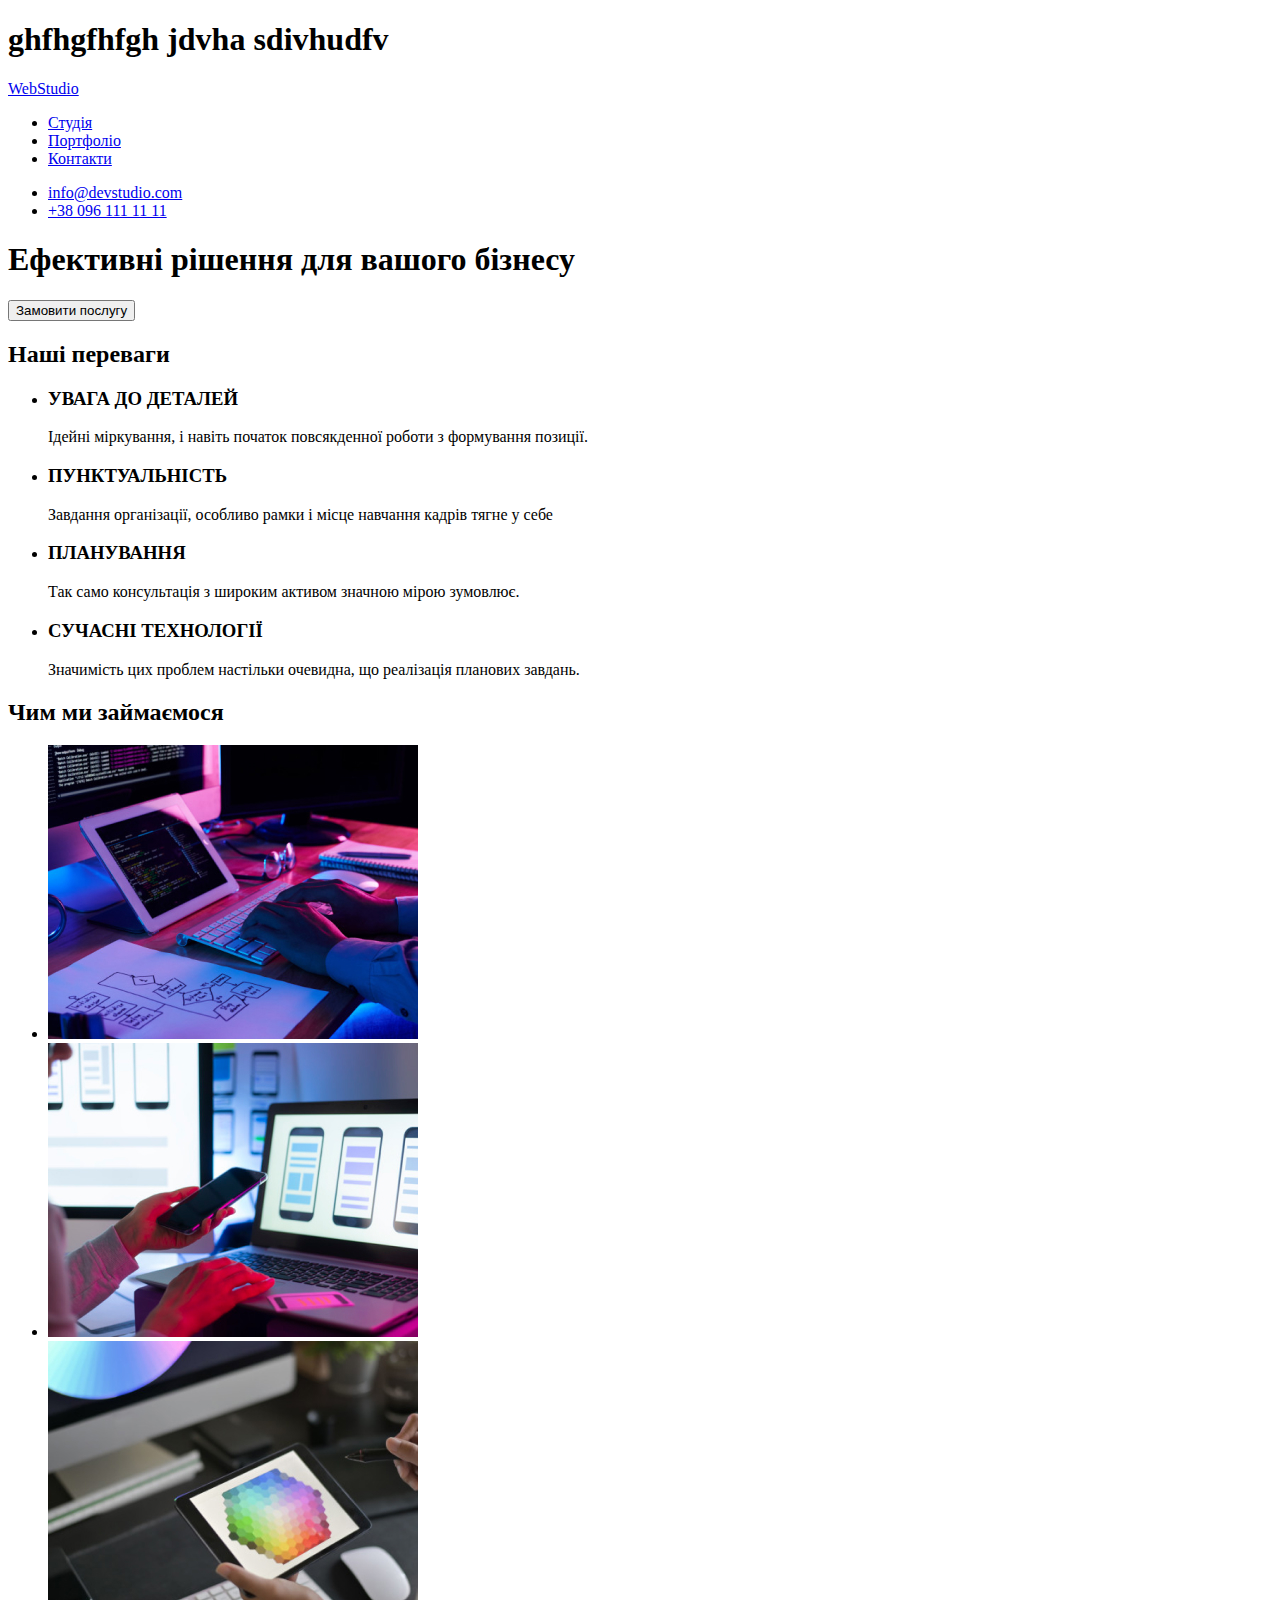
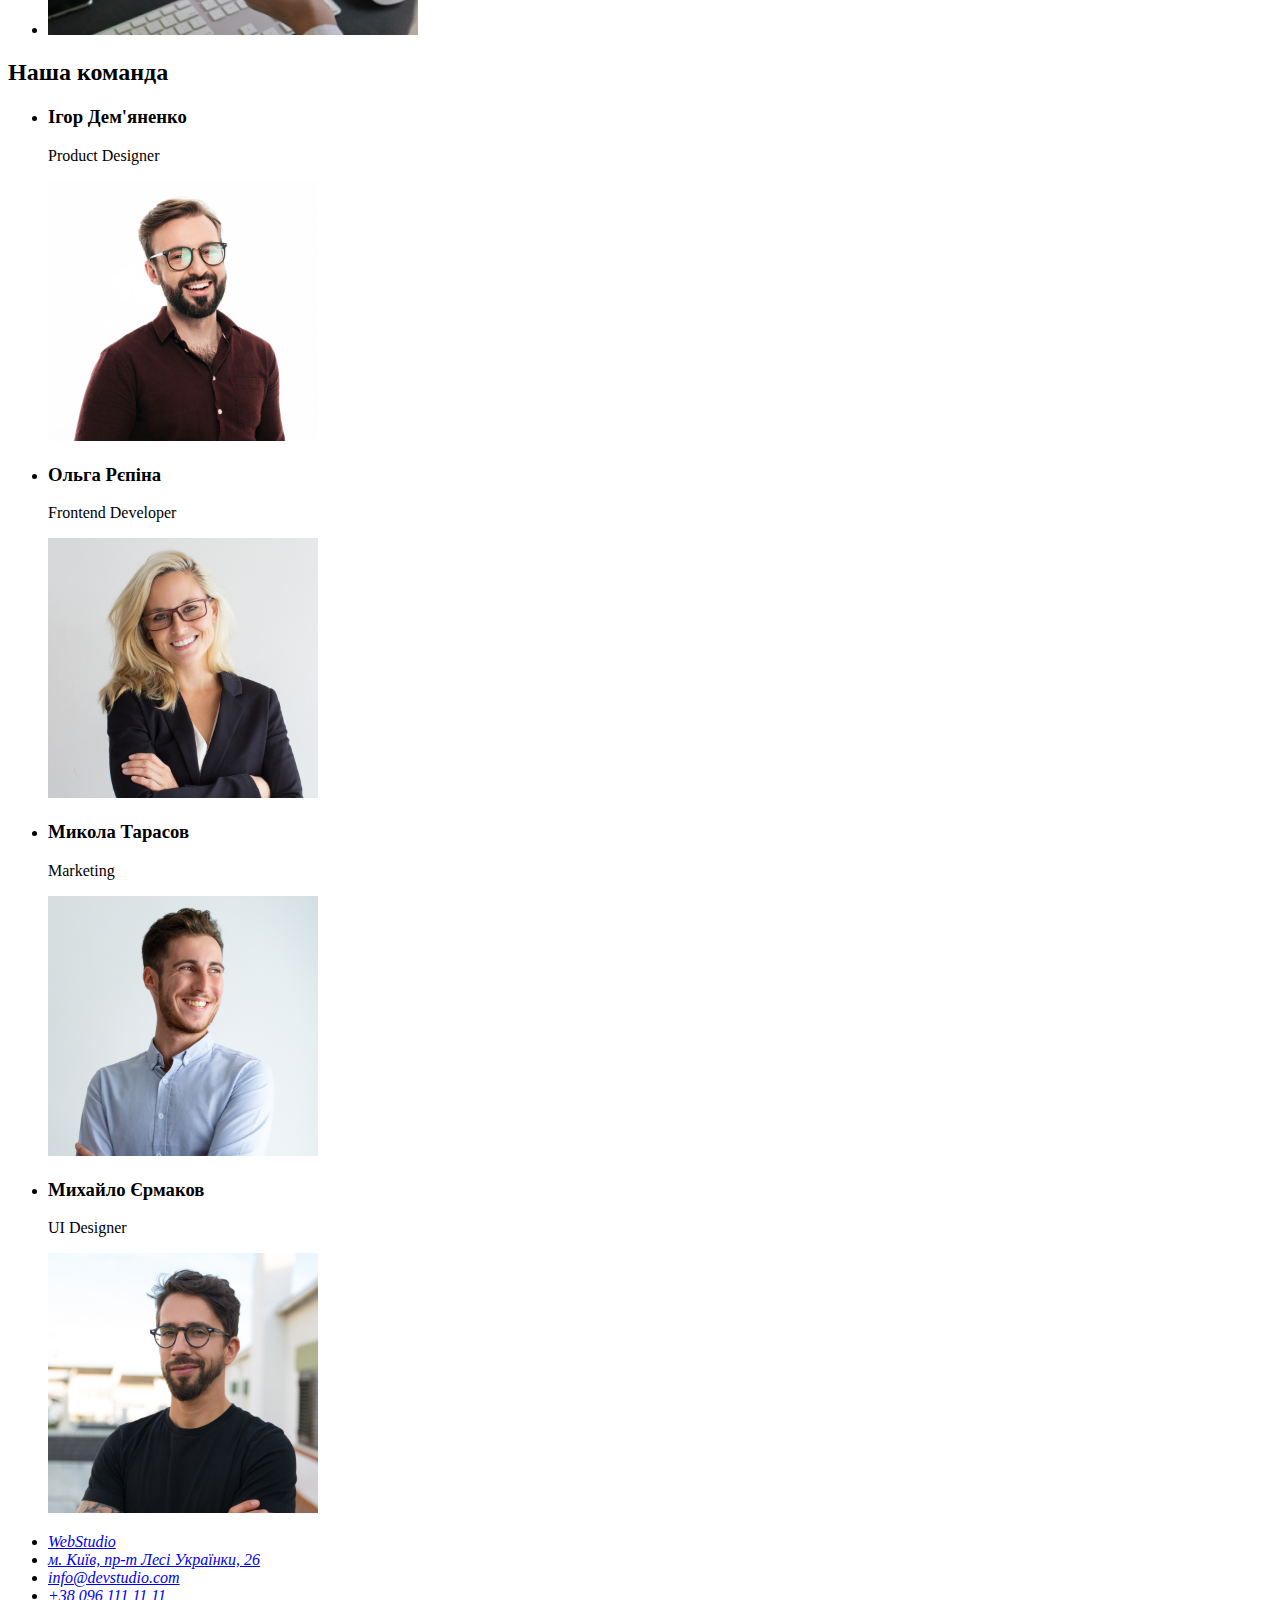
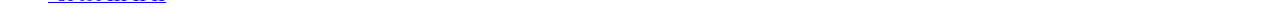
==== index.html @ 238a6dc7 "sdgdfjklbgnsdfgkd" ====
<!DOCTYPE html>
<html lang="ukr">
  <head>
    <meta charset="UTF-8" />
    <meta http-equiv="X-UA-Compatible" content="IE=edge" />
    <meta name="viewport" content="width=device-width, initial-scale=1.0" />
    <title>goit-markup-hw-01</title>
    <link rel="stylesheet" href="./css/styles.css">
  </head>
  <body>
    <!--Шапка-->
    <header>
      <h1>ghfhgfhfgh jdvha sdivhudfv </h1>
      <a href="./index.html">WebStudio</a>
      <nav>
        <ul>
          <li><a href="./index.html">Студія</a></li>
          <li><a href="./index.html">Портфоліо</a></li>
          <li><a href="./index.html">Контакти</a></li>
        </ul>
      </nav>
      <ul>
        <li><a href="mailto:info@devstudio.com">info@devstudio.com</a></li>
        <li><a href="tell:+38 096 111 11 11">+38 096 111 11 11</a></li>
      </ul>
    </header>
    <main>
      <section>
        <h1>Ефективні рішення для вашого бізнесу</h1>
        <button type="button">Замовити послугу</button>
      </section>
      <!-- Наші переваги-->
      <section>
        <h2>Наші переваги</h2>
        <ul>
          <li>
            <h3>УВАГА ДО ДЕТАЛЕЙ</h3>
            <p>
              Ідейні міркування, і навіть початок повсякденної роботи з
              формування позиції.
            </p>
          </li>
          <li>
            <h3>ПУНКТУАЛЬНІСТЬ</h3>
            <p>
              Завдання організації, особливо рамки і місце навчання кадрів тягне
              у себе
            </p>
          </li>
          <li>
            <h3>ПЛАНУВАННЯ</h3>
            <p>
              Так само консультація з широким активом значною мірою зумовлює.
            </p>
          </li>
          <li>
            <h3>СУЧАСНІ ТЕХНОЛОГІЇ</h3>
            <p>
              Значимість цих проблем настільки очевидна, що реалізація планових
              завдань.
            </p>
          </li>
        </ul>
      </section>

      <!-- Чим мі займаемося -->
      <section>
        <h2>Чим ми займаємося</h2>
        <ul>
          <li>
            <img src="./images/img.jpg" alt="робота с планшета" width="370" />
          </li>
          <li>
            <img src="./images/box2.jpg" alt="робота с ноутбука" width="370" />
          </li>
          <li>
            <img src="./images/box3.jpg" alt="графічний дизайн" width="370" />
          </li>
        </ul>
      </section>

      <!-- Колектив-->
      <section>
        <h2>Наша команда</h2>
        <ul>
          <li>
            <h3>Ігор Дем'яненко</h3>
            <p>Product Designer</p>
            <img src="./images/IgorD.jpg" alt="Член команди" width="270" />
          </li>
          <li>
            <h3>Ольга Рєпіна</h3>
            <p>Frontend Developer</p>
            <img src="./images/OlgaR.jpg" alt="Член команди" width="270" />
          </li>
          <li>
            <h3>Микола Тарасов</h3>
            <p>Marketing</p>
            <img src="./images/MikolaT.jpg" alt="Член команди" width="270" />
          </li>
          <li>
            <h3>Михайло Єрмаков</h3>
            <p>UI Designer</p>
            <img src="./images/Mihail.jpg" alt="Член команди" width="270" />
          </li>
        </ul>
      </section>
    </main>
    <footer>
      <address>
        <ul>
          <li><a href="./index.html">WebStudio</a></li>
          <li>
            <a
              href="https://www.google.com.ua/maps/place/%D0%B1%D1%83%D0%BB.+%D0%9B%D0%B5%D1%81%D0%B8+%D0%A3%D0%BA%D1%80%D0%B0%D0%B8%D0%BD%D0%BA%D0%B8,+26,+%D0%9A%D0%B8%D0%B5%D0%B2,+02000/@50.4265841,30.5361971,17z/data=!3m1!4b1!4m5!3m4!1s0x40d4cf0e033ecbe9:0x57a4dffefec77da0!8m2!3d50.4265807!4d30.5383858?hl=ru"
              target="_blank"
              rel="noreferrer noopener nofollow"
              >м. Київ, пр-т Лесі Українки, 26
            </a>
          </li>
          <li><a href="mailto:info@devstudio.com">info@devstudio.com</a></li>
          <li><a href="tell:+38 096 111 11 11">+38 096 111 11 11</a></li>
        </ul>
      </address>
    </footer>
  </body>
</html>
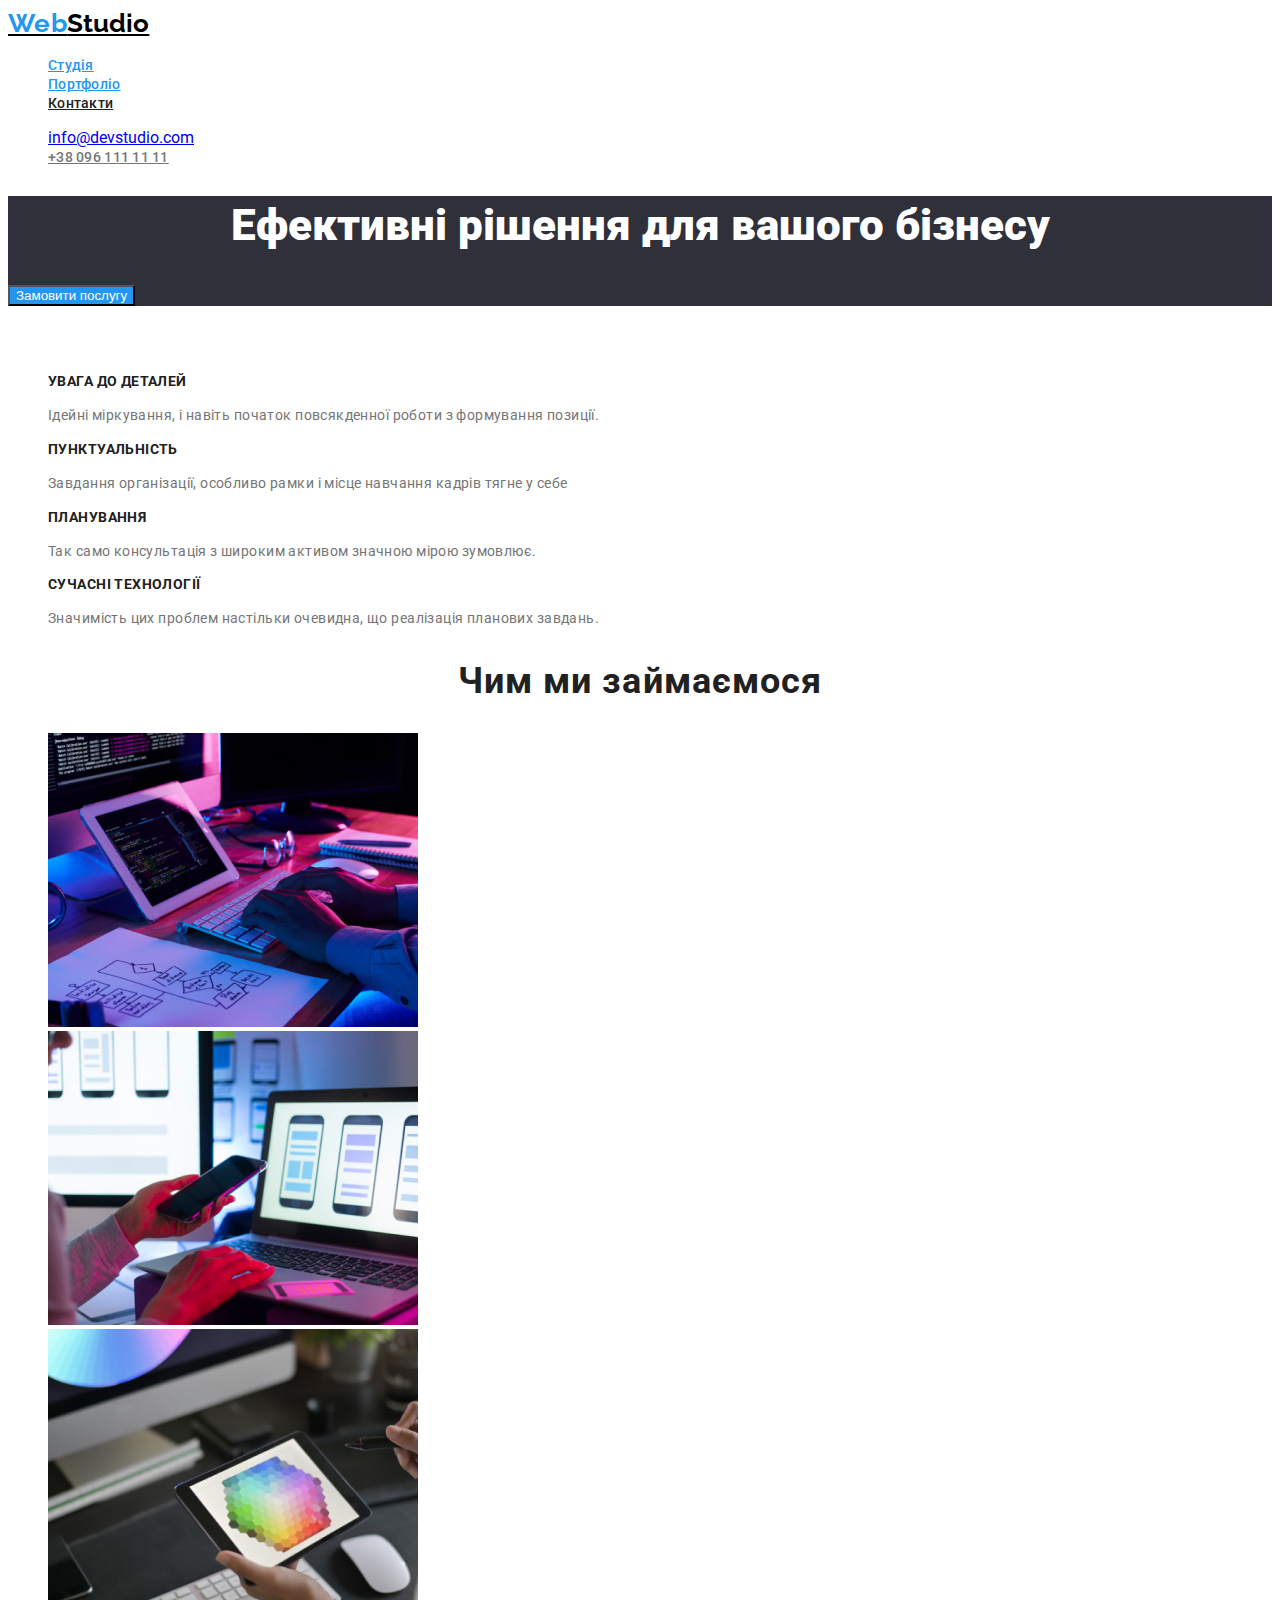
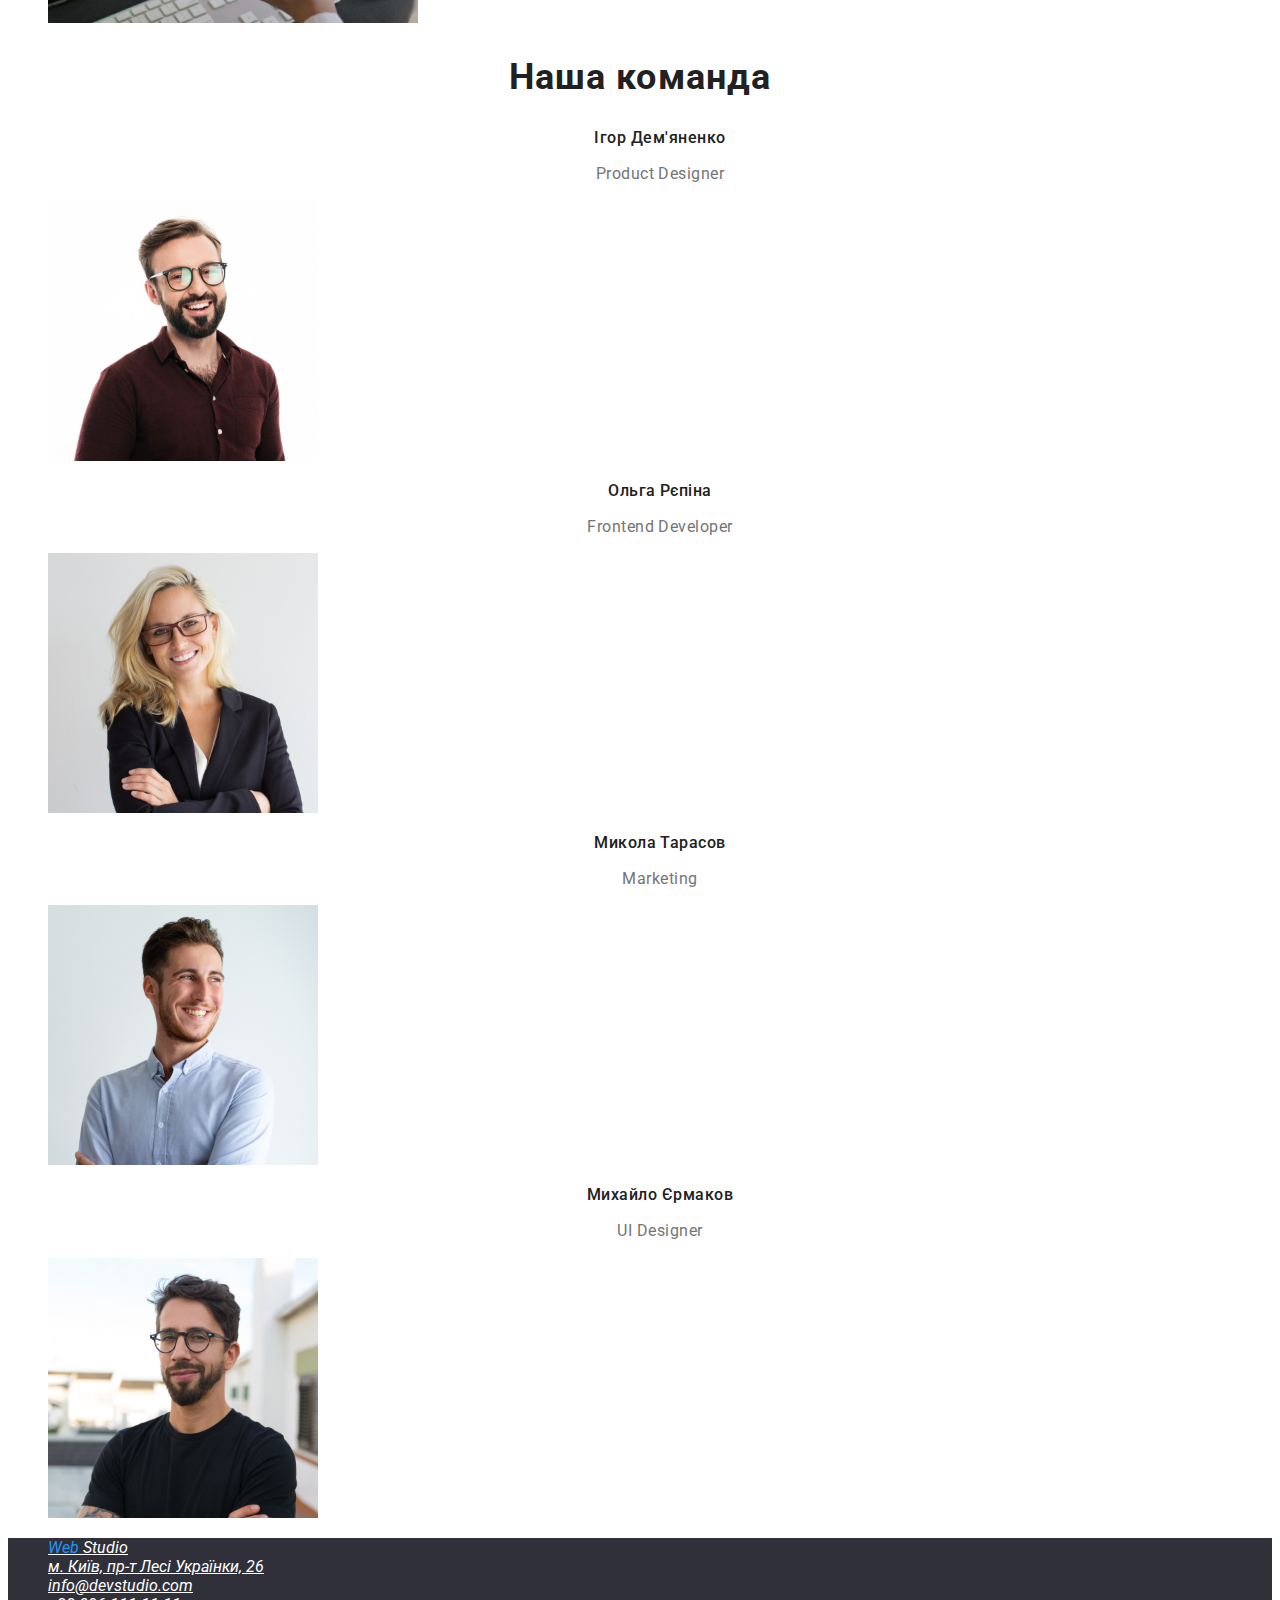
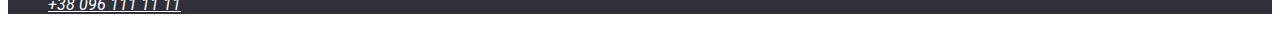
==== commit 29a130ff: "second 2 hw" ====
--- a/index.html
+++ b/index.html
@@ -5,57 +5,58 @@
     <meta http-equiv="X-UA-Compatible" content="IE=edge" />
     <meta name="viewport" content="width=device-width, initial-scale=1.0" />
     <title>goit-markup-hw-01</title>
-    <link rel="stylesheet" href="./css/styles.css">
+    <link rel="preconnect" href="https://fonts.gstatic.com" crossorigin>
+    <link href="https://fonts.googleapis.com/css2?family=Raleway:wght@700&family=Roboto:wght@400;500;700;900&display=swap" rel="stylesheet">
+        <link rel="stylesheet" href="./css/styles.css">
   </head>
-  <body>
+  <body class="body">
     <!--Шапка-->
     <header>
-      <h1>ghfhgfhfgh jdvha sdivhudfv </h1>
-      <a href="./index.html">WebStudio</a>
+      <a href="./index.html" class="logo"><span class="first-logo">Web</span>Studio</a>
       <nav>
         <ul>
-          <li><a href="./index.html">Студія</a></li>
-          <li><a href="./index.html">Портфоліо</a></li>
-          <li><a href="./index.html">Контакти</a></li>
+          <li><a href="./index.html" class="studio">Студія</a></li>
+          <li><a href="./portfolio.html" class="portfolio">Портфоліо</a></li>
+          <li><a href="./index.html" class="contacts">Контакти</a></li>
         </ul>
       </nav>
       <ul>
-        <li><a href="mailto:info@devstudio.com">info@devstudio.com</a></li>
-        <li><a href="tell:+38 096 111 11 11">+38 096 111 11 11</a></li>
+        <li><a href="mailto:info@devstudio.com" class="header-mail.">info@devstudio.com</a></li>
+        <li><a href="tell:+38 096 111 11 11" class="header-tell">+38 096 111 11 11</a></li>
       </ul>
     </header>
     <main>
-      <section>
-        <h1>Ефективні рішення для вашого бізнесу</h1>
-        <button type="button">Замовити послугу</button>
+      <section class="header-title">
+        <h1 class="header-text">Ефективні рішення для вашого бізнесу</h1>
+        <button type="button" class="button">Замовити послугу</button>
       </section>
       <!-- Наші переваги-->
       <section>
-        <h2>Наші переваги</h2>
+        <h2 class="advences">Наші переваги</h2>
         <ul>
           <li>
-            <h3>УВАГА ДО ДЕТАЛЕЙ</h3>
-            <p>
+            <h3 class="advences-title">УВАГА ДО ДЕТАЛЕЙ</h3>
+            <p class="advences-text">
               Ідейні міркування, і навіть початок повсякденної роботи з
               формування позиції.
             </p>
           </li>
           <li>
-            <h3>ПУНКТУАЛЬНІСТЬ</h3>
-            <p>
+            <h3 class="advences-title">ПУНКТУАЛЬНІСТЬ</h3>
+            <p class="advences-text">
               Завдання організації, особливо рамки і місце навчання кадрів тягне
               у себе
             </p>
           </li>
           <li>
-            <h3>ПЛАНУВАННЯ</h3>
-            <p>
+            <h3 class="advences-title">ПЛАНУВАННЯ</h3>
+            <p class="advences-text">
               Так само консультація з широким активом значною мірою зумовлює.
             </p>
           </li>
           <li>
-            <h3>СУЧАСНІ ТЕХНОЛОГІЇ</h3>
-            <p>
+            <h3 class="advences-title">СУЧАСНІ ТЕХНОЛОГІЇ</h3>
+            <p class="advences-text">
               Значимість цих проблем настільки очевидна, що реалізація планових
               завдань.
             </p>
@@ -65,7 +66,7 @@
 
       <!-- Чим мі займаемося -->
       <section>
-        <h2>Чим ми займаємося</h2>
+        <h2 class="work">Чим ми займаємося</h2>
         <ul>
           <li>
             <img src="./images/img.jpg" alt="робота с планшета" width="370" />
@@ -81,45 +82,45 @@
 
       <!-- Колектив-->
       <section>
-        <h2>Наша команда</h2>
+        <h2 class="workers">Наша команда</h2>
         <ul>
           <li>
-            <h3>Ігор Дем'яненко</h3>
-            <p>Product Designer</p>
+            <h3 class="workers-squad">Ігор Дем'яненко</h3>
+            <p class="profession">Product Designer</p>
             <img src="./images/IgorD.jpg" alt="Член команди" width="270" />
           </li>
           <li>
-            <h3>Ольга Рєпіна</h3>
-            <p>Frontend Developer</p>
+            <h3 class="workers-squad">Ольга Рєпіна</h3>
+            <p class="profession">Frontend Developer</p>
             <img src="./images/OlgaR.jpg" alt="Член команди" width="270" />
           </li>
           <li>
-            <h3>Микола Тарасов</h3>
-            <p>Marketing</p>
+            <h3 class="workers-squad">Микола Тарасов</h3>
+            <p class="profession">Marketing</p>
             <img src="./images/MikolaT.jpg" alt="Член команди" width="270" />
           </li>
           <li>
-            <h3>Михайло Єрмаков</h3>
-            <p>UI Designer</p>
+            <h3 class="workers-squad">Михайло Єрмаков</h3>
+            <p class="profession">UI Designer</p>
             <img src="./images/Mihail.jpg" alt="Член команди" width="270" />
           </li>
         </ul>
       </section>
     </main>
-    <footer>
+    <footer class="footer">
       <address>
         <ul>
-          <li><a href="./index.html">WebStudio</a></li>
+          <li><a href="./index.html" class="footer-logo"><span class="first-footer-logo">Web</span> Studio</a></li>
           <li>
             <a
               href="https://www.google.com.ua/maps/place/%D0%B1%D1%83%D0%BB.+%D0%9B%D0%B5%D1%81%D0%B8+%D0%A3%D0%BA%D1%80%D0%B0%D0%B8%D0%BD%D0%BA%D0%B8,+26,+%D0%9A%D0%B8%D0%B5%D0%B2,+02000/@50.4265841,30.5361971,17z/data=!3m1!4b1!4m5!3m4!1s0x40d4cf0e033ecbe9:0x57a4dffefec77da0!8m2!3d50.4265807!4d30.5383858?hl=ru"
               target="_blank"
-              rel="noreferrer noopener nofollow"
+              rel="noreferrer noopener nofollow" class="addres-office"
               >м. Київ, пр-т Лесі Українки, 26
             </a>
           </li>
-          <li><a href="mailto:info@devstudio.com">info@devstudio.com</a></li>
-          <li><a href="tell:+38 096 111 11 11">+38 096 111 11 11</a></li>
+          <li><a href="mailto:info@devstudio.com" class="mail">info@devstudio.com</a></li>
+          <li><a href="tell:+38 096 111 11 11" class="tell">+38 096 111 11 11</a></li>
         </ul>
       </address>
     </footer>
--- a/css/styles.css
+++ b/css/styles.css
@@ -0,0 +1,170 @@
+
+.root{
+    --primery-text-color: #757575;
+    --title-text-color: #212121;
+}
+.body{color: #ffffff;
+font-family:Roboto, sans-serif;
+text-decoration: none;
+}
+
+.logo{color: #000000;
+    font-family: Raleway;
+    font-weight: 700;
+    font-size: 26px;
+    line-height: 1.2;
+    letter-spacing: 0.03em 
+    text-decoration: none;
+}
+.first-logo{color: #2196F3;
+font-family: Raleway;
+font-weight: 700;
+font-size: 26px;
+line-height: 1.2;
+letter-spacing: 0.03em
+}
+
+
+
+.contacts{
+    font-family: 'Roboto';
+    font-weight: 500;
+    font-size: 14px;
+    line-height: 1.14;
+    letter-spacing: 0.02em;
+    color: #212121;
+}
+.header-mail{
+    font-family: 'Roboto';
+    font-weight: 500;
+    font-size: 14px;
+    line-height: 1.14;
+    letter-spacing: 0.02em;
+    color: #2196F3;}
+.header-tell{
+    font-family: 'Roboto';
+    font-weight: 500;
+    font-size: 14px;
+    line-height: 1.14;
+    letter-spacing: 0.02em;
+    color: #757575;
+    }
+
+
+
+
+
+.header-title{background-color: #2F303A;}
+.header-text{
+    font-family: 'Roboto';
+    font-weight: 900;
+    font-size: 44px;
+    line-height: 1.36;
+    text-align: center;
+    color: #FFFFFF;}
+
+.button{color: #ffffff;}
+.button{background-color: #2196F3;}
+
+ul{ list-style: none;}
+
+.advences-title{
+    font-family: 'Roboto';
+    font-weight: 700;
+    font-size: 14px;
+    line-height:1.14;
+    letter-spacing: 0.03em;
+    text-transform: uppercase;
+    color: #212121;}
+
+.advences-text{
+    font-family: 'Roboto';
+    font-size: 14px;
+    line-height: 1.71;
+    letter-spacing: 0.03em;
+    color: #757575;
+    }
+
+.work{
+    font-family: 'Roboto';
+    font-weight: 700;
+    font-size: 36px;
+    line-height:1.16;
+    text-align: center;
+    letter-spacing: 0.03em;
+    color: #212121;}
+
+.workers{
+    font-family: 'Roboto';
+    font-weight: 700;
+    font-size: 36px;
+    line-height: 1.16;
+    text-align: center;
+    letter-spacing: 0.03em;
+    
+    color: #212121;}
+
+.workers-squad{
+    font-family: 'Roboto';
+    font-weight: 500;
+    font-size: 16px;
+    line-height: 1.26;
+    text-align: center;
+    letter-spacing: 0.03em;
+    color: #212121;}
+
+.profession{
+    font-family: 'Roboto';
+    font-size: 16px;
+    line-height: 1.26;
+    text-align: center;
+    letter-spacing: 0.03em;
+    color: #757575;}
+
+.footer{
+    background-color: #2F303A;
+}
+
+.footer-logo{color: #ffffff;}
+.first-footer-logo{color: #2196F3;}
+
+.addres-office{color: #ffffff;}
+.mail, .tell{color:#FFFFFF;}
+
+  
+
+
+
+
+.studio{font-family: Roboto;
+    font-weight: 500;
+    font-size: 14px;
+    line-height: 1.2;
+    letter-spacing: 0.02em;
+    color: #2196F3;}
+.studio:hover,.studio:focus{color: orange;}
+
+.portfolio{
+font-family: 'Roboto';
+font-weight: 500;
+font-size: 14px;
+line-height: 1.2;
+letter-spacing: 0.02em;
+color: #2196F3;}
+.portfolio:hover, .portfolio:focus
+{color: orange;}
+
+.button-all{background-color: #2196F3;color: #FFFFFF;}
+
+.title{
+    font-family: 'Roboto';
+    font-weight: 700;
+    font-size: 18px;
+    line-height:2 ;
+    color:#212121;
+}
+.title-text{
+    font-family: 'Roboto';
+    font-size: 16px;
+    line-height: 1.8;
+    color: #757575;}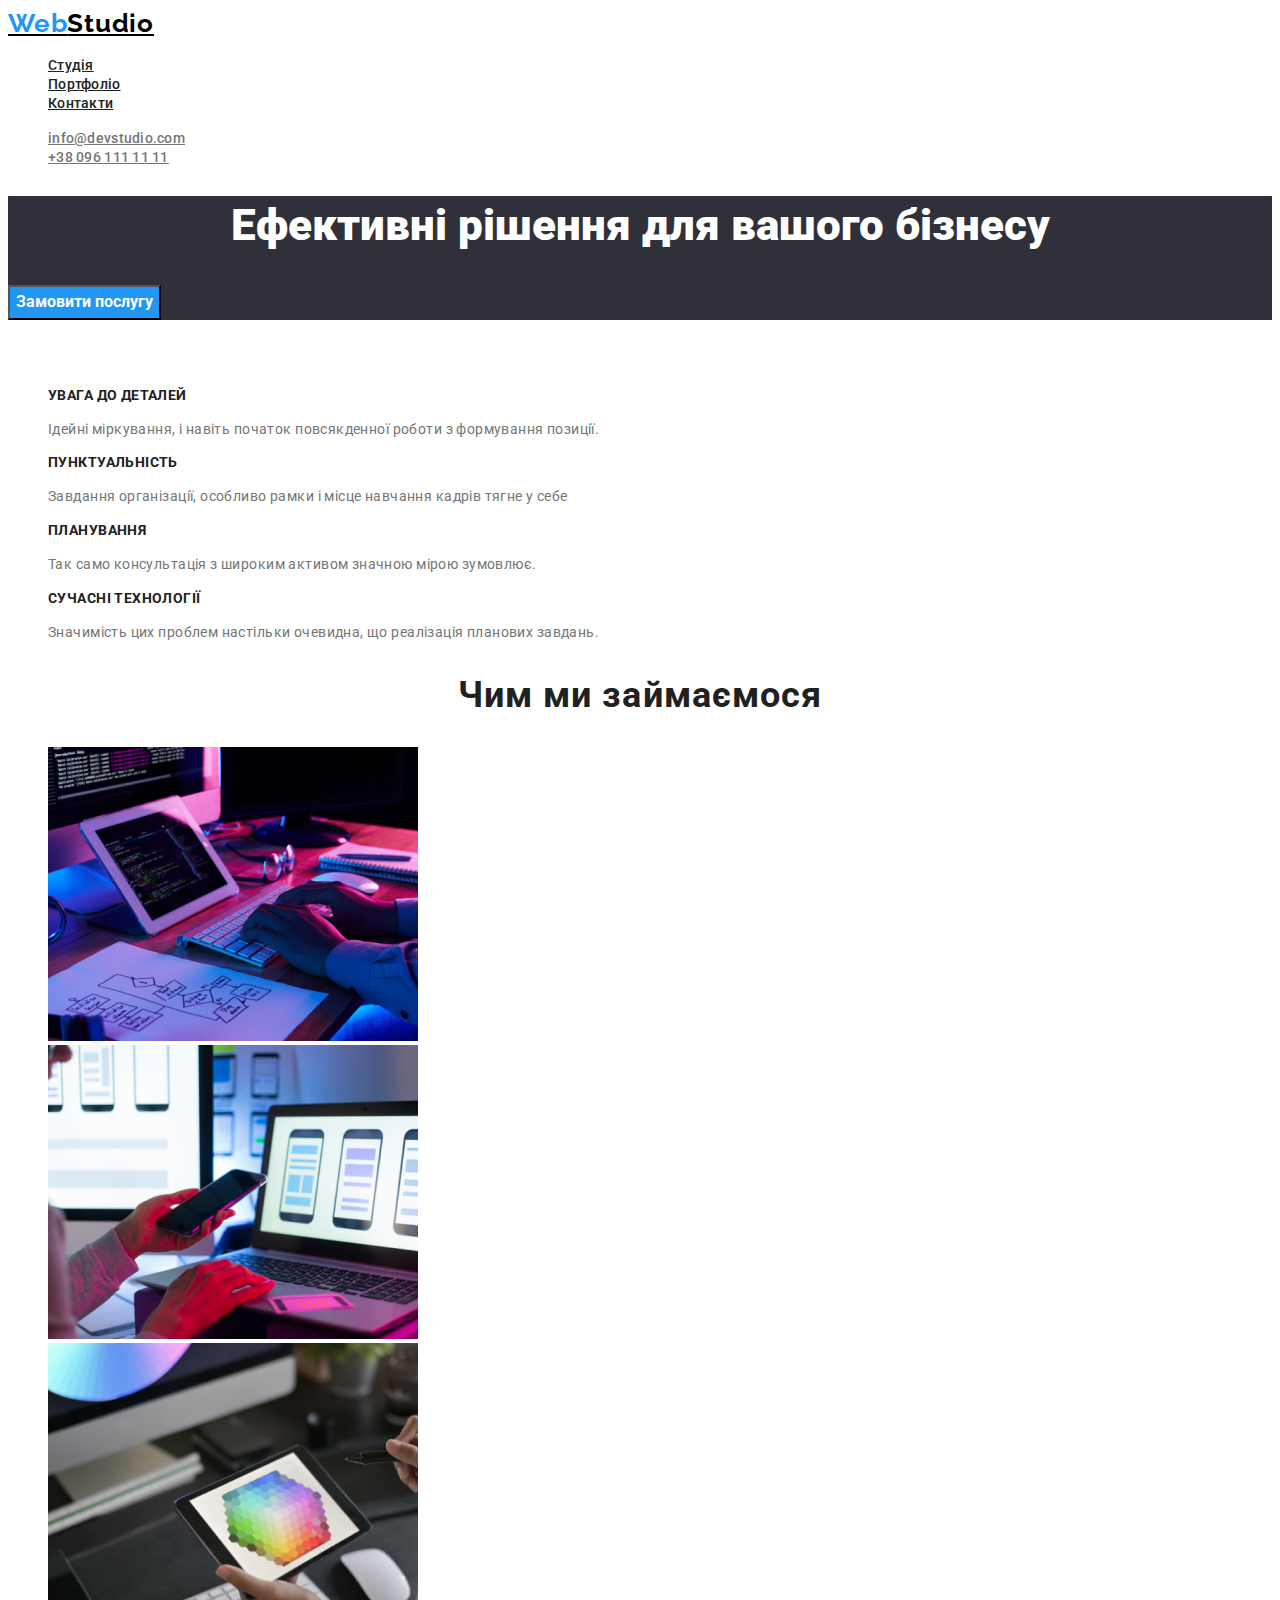
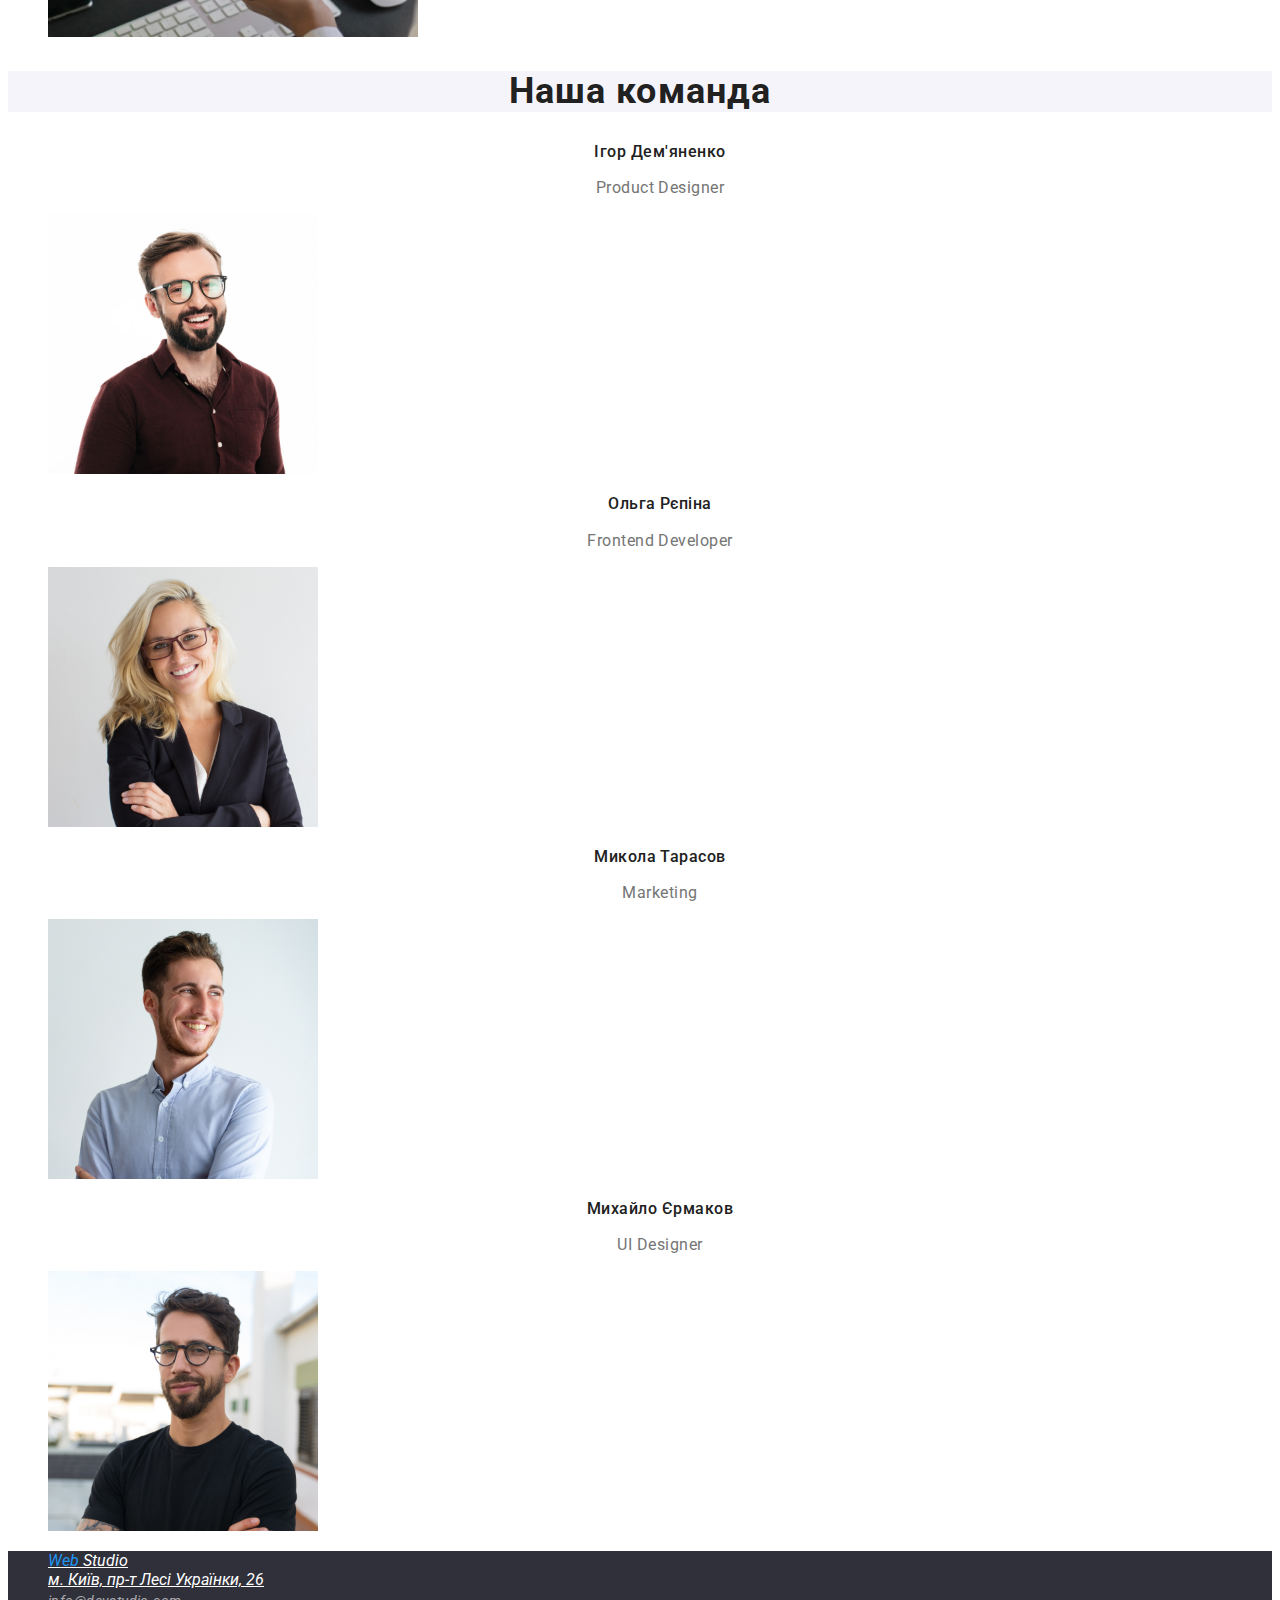
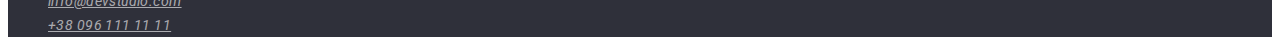
==== commit 0a937dfe: "add hw2" ====
--- a/index.html
+++ b/index.html
@@ -15,14 +15,14 @@
       <a href="./index.html" class="logo"><span class="first-logo">Web</span>Studio</a>
       <nav>
         <ul>
-          <li><a href="./index.html" class="studio">Студія</a></li>
-          <li><a href="./portfolio.html" class="portfolio">Портфоліо</a></li>
-          <li><a href="./index.html" class="contacts">Контакти</a></li>
+          <li><a href="./index.html" class="nav-link activ">Студія</a></li>
+          <li><a href="./portfolio.html" class="nav-link">Портфоліо</a></li>
+          <li><a href="./index.html" class="nav-link">Контакти</a></li>
         </ul>
       </nav>
       <ul>
-        <li><a href="mailto:info@devstudio.com" class="header-mail.">info@devstudio.com</a></li>
-        <li><a href="tell:+38 096 111 11 11" class="header-tell">+38 096 111 11 11</a></li>
+        <li><a href="mailto:info@devstudio.com" class="header-contacts-link">info@devstudio.com</a></li>
+        <li><a href="tell:+38 096 111 11 11" class="header-contacts-link">+38 096 111 11 11</a></li>
       </ul>
     </header>
     <main>
@@ -119,8 +119,8 @@
               >м. Київ, пр-т Лесі Українки, 26
             </a>
           </li>
-          <li><a href="mailto:info@devstudio.com" class="mail">info@devstudio.com</a></li>
-          <li><a href="tell:+38 096 111 11 11" class="tell">+38 096 111 11 11</a></li>
+          <li><a href="mailto:info@devstudio.com" class="contacts-link">info@devstudio.com</a></li>
+          <li><a href="tell:+38 096 111 11 11" class="contacts-link">+38 096 111 11 11</a></li>
         </ul>
       </address>
     </footer>
--- a/css/styles.css
+++ b/css/styles.css
@@ -14,7 +14,6 @@
     font-size: 26px;
     line-height: 1.2;
     letter-spacing: 0.03em 
-    text-decoration: none;
 }
 .first-logo{color: #2196F3;
 font-family: Raleway;
@@ -25,32 +24,35 @@
 }
 
 
-
-.contacts{
+.nav-link{
     font-family: 'Roboto';
     font-weight: 500;
     font-size: 14px;
-    line-height: 1.14;
+    line-height: 16px;
     letter-spacing: 0.02em;
-    color: #212121;
-}
-.header-mail{
-    font-family: 'Roboto';
-    font-weight: 500;
-    font-size: 14px;
-    line-height: 1.14;
-    letter-spacing: 0.02em;
-    color: #2196F3;}
-.header-tell{
-    font-family: 'Roboto';
-    font-weight: 500;
-    font-size: 14px;
-    line-height: 1.14;
-    letter-spacing: 0.02em;
-    color: #757575;
-    }
+    
+    color: #212121;}
 
 
+.header-contacts-link{
+font-family: 'Roboto';
+font-style: normal;
+font-weight: 500;
+font-size: 14px;
+line-height: 16px;
+letter-spacing: 0.02em;
+
+color: #757575;
+
+}
+
+.contacts-link{
+    font-family: 'Roboto';
+    font-size: 14px;
+    line-height: 24px;
+    letter-spacing: 0.03em;
+    color: rgba(255, 255, 255, 0.6);
+}
 
 
 
@@ -63,7 +65,11 @@
     text-align: center;
     color: #FFFFFF;}
 
-.button{color: #ffffff;}
+.button{color: #ffffff;
+    font-family: 'Roboto';
+    font-weight: 700;
+    font-size: 16px;
+    line-height: 1.8;}
 .button{background-color: #2196F3;}
 
 ul{ list-style: none;}
@@ -101,7 +107,7 @@
     line-height: 1.16;
     text-align: center;
     letter-spacing: 0.03em;
-    
+    background-color: #F5F4FA;;
     color: #212121;}
 
 .workers-squad{
@@ -129,42 +135,38 @@
 .first-footer-logo{color: #2196F3;}
 
 .addres-office{color: #ffffff;}
-.mail, .tell{color:#FFFFFF;}
-
-  
 
 
 
 
-.studio{font-family: Roboto;
-    font-weight: 500;
-    font-size: 14px;
-    line-height: 1.2;
-    letter-spacing: 0.02em;
-    color: #2196F3;}
-.studio:hover,.studio:focus{color: orange;}
 
-.portfolio{
-font-family: 'Roboto';
-font-weight: 500;
-font-size: 14px;
-line-height: 1.2;
-letter-spacing: 0.02em;
-color: #2196F3;}
-.portfolio:hover, .portfolio:focus
-{color: orange;}
 
-.button-all{background-color: #2196F3;color: #FFFFFF;}
+
+.active{color: #2196F3;}
+.activ:hover, :focus {
+    color: #2196F3;
+
+}
 
 .title{
     font-family: 'Roboto';
     font-weight: 700;
     font-size: 18px;
-    line-height:2 ;
-    color:#212121;
-}
+    line-height: 36px;
+    letter-spacing: 0.06em;
+    color: #212121;}
+
 .title-text{
     font-family: 'Roboto';
     font-size: 16px;
     line-height: 1.8;
-    color: #757575;}+    color: #757575;}
+
+
+    .button-menu{
+    font-family: 'Roboto';
+    font-weight: 500;
+    font-size: 16px;
+    line-height: 1.6;
+    letter-spacing: 0.03em;
+    color: #212121;}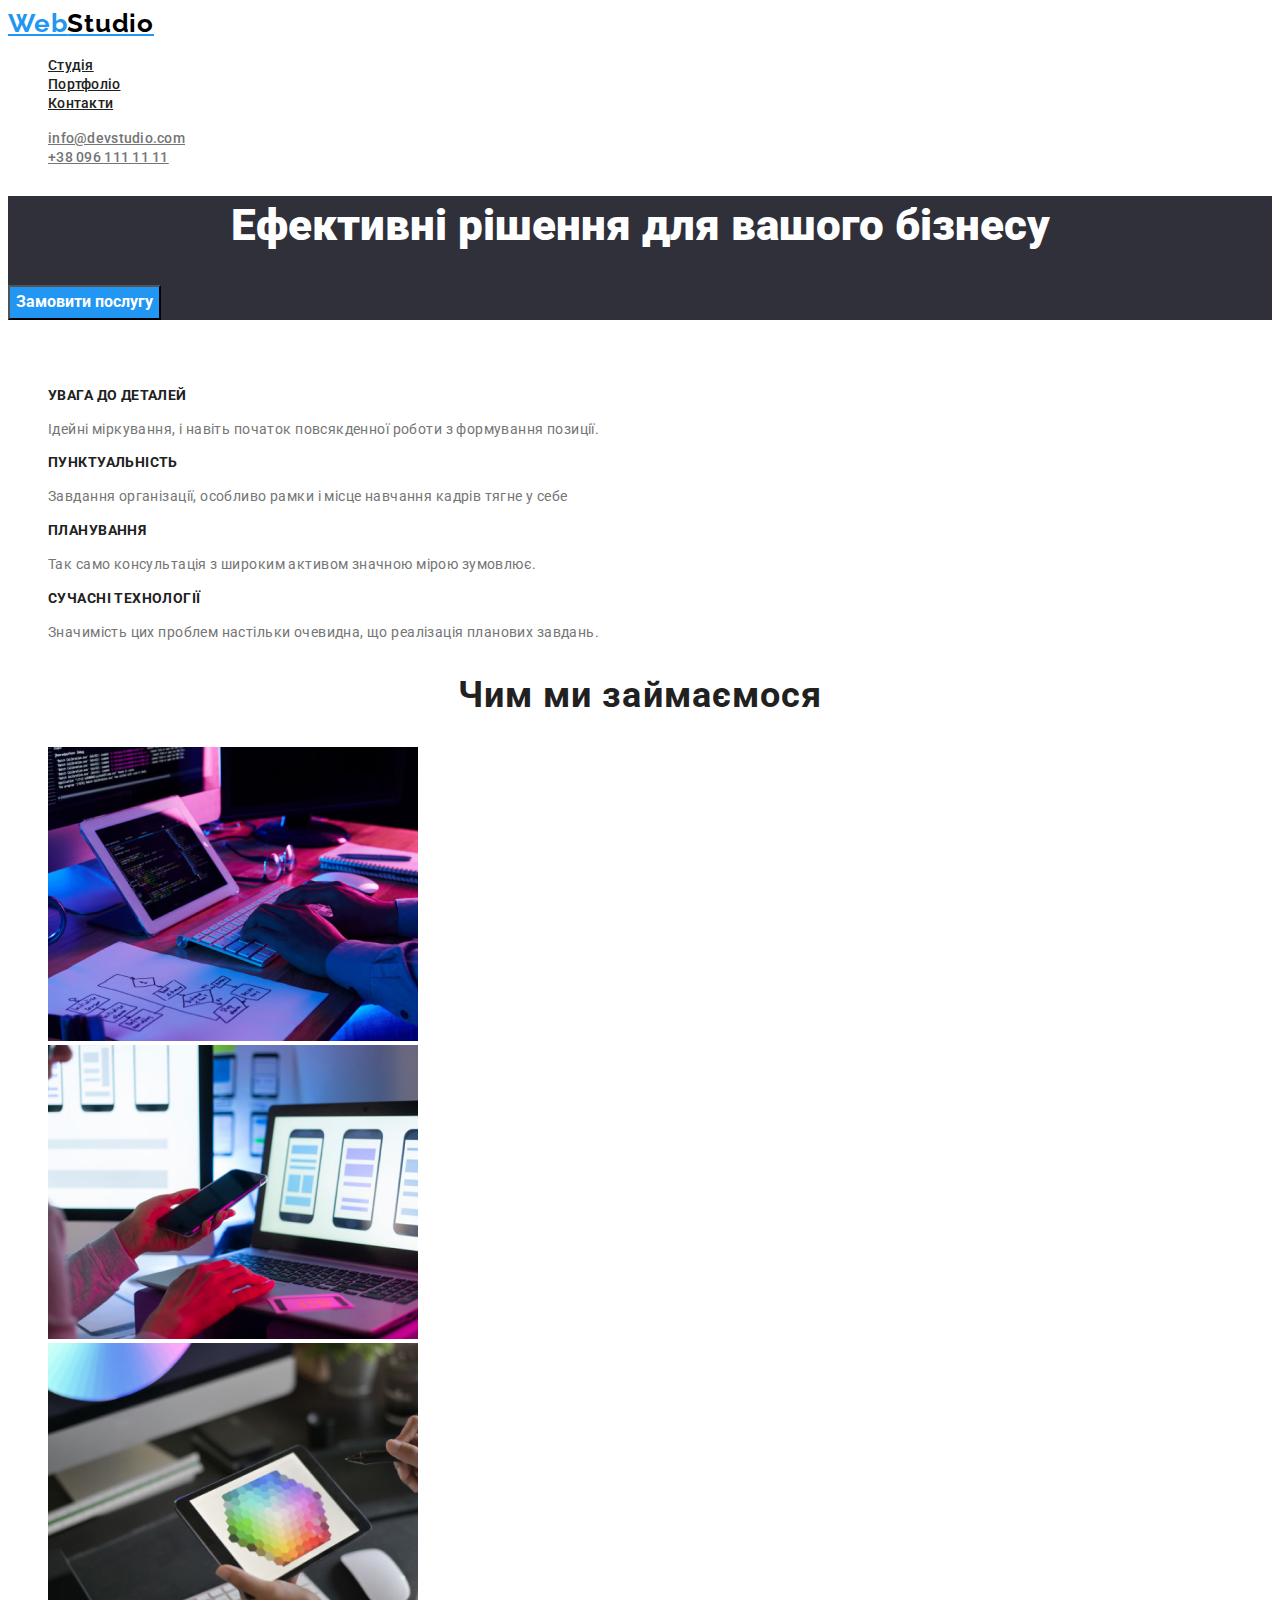
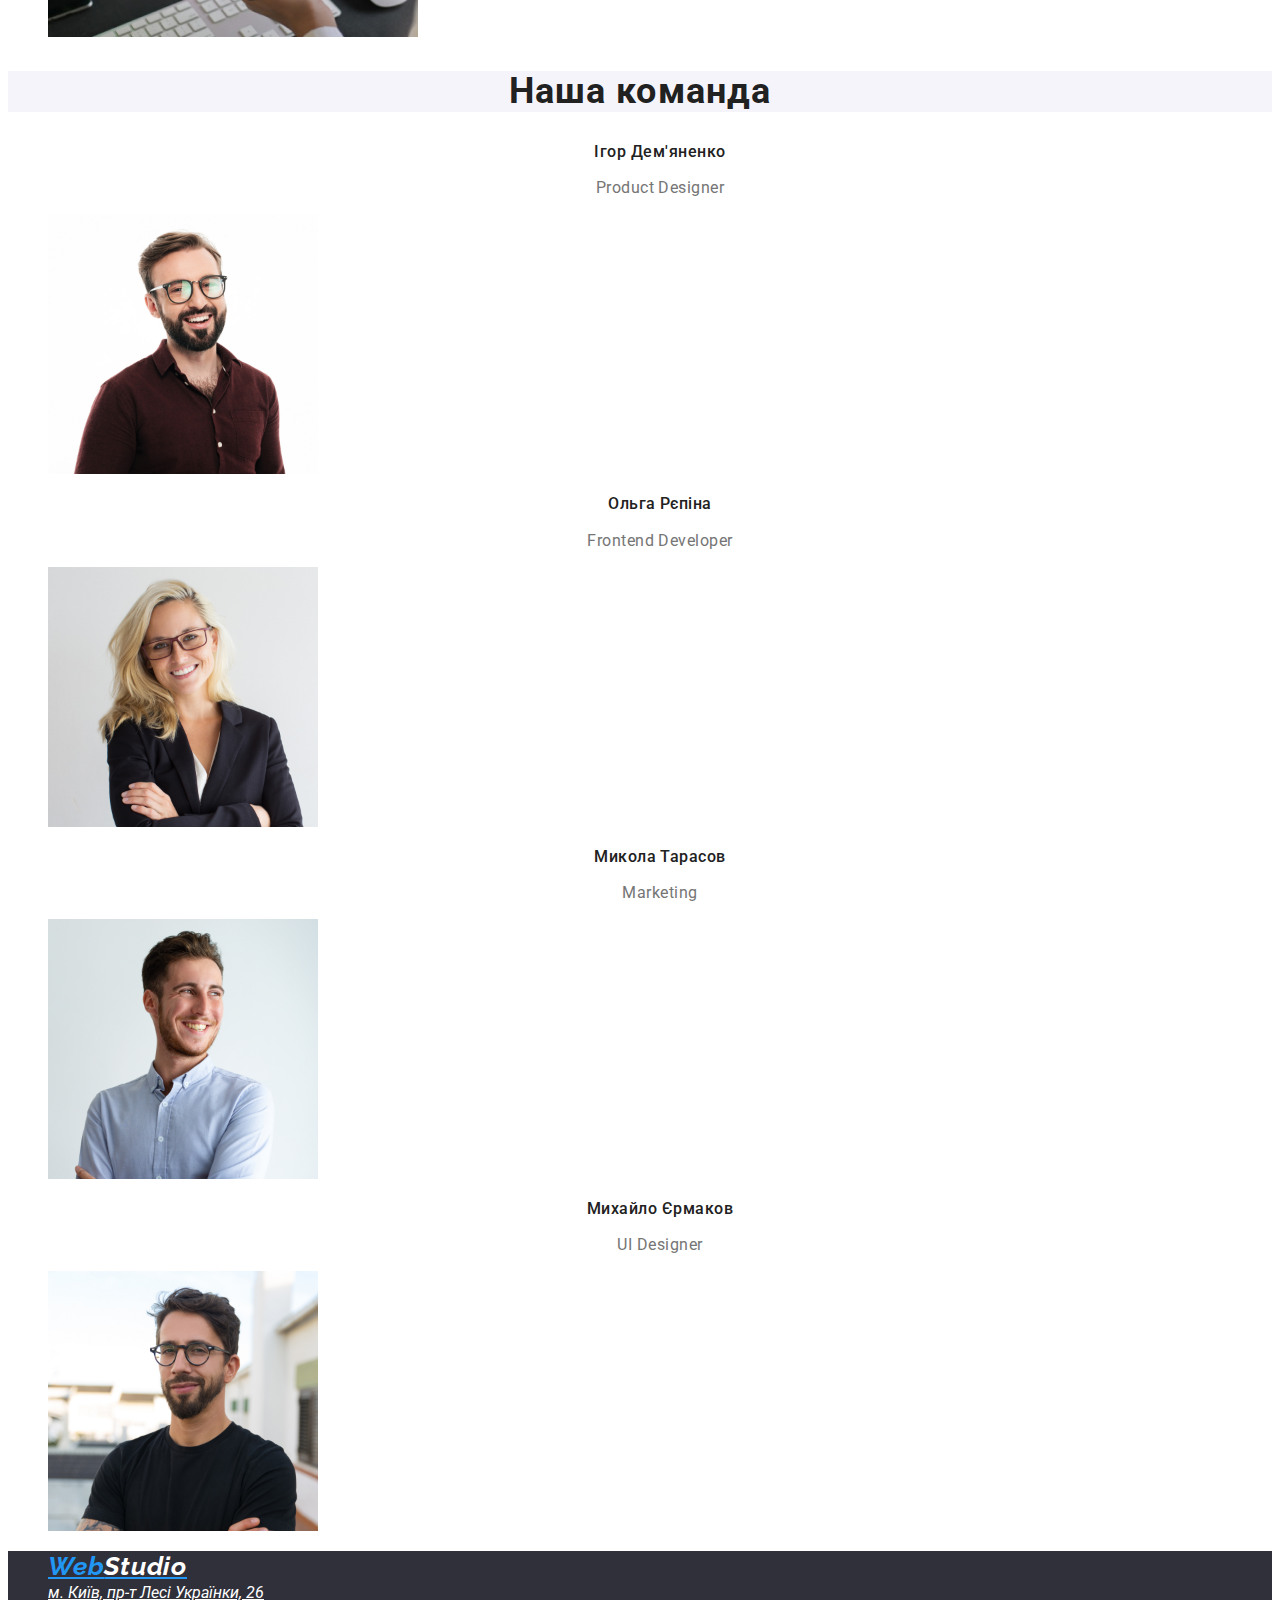
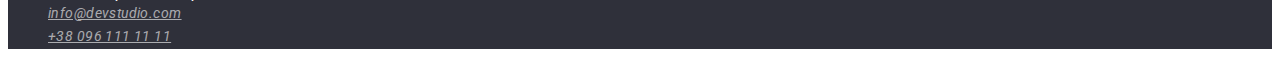
==== commit 1a67e03a: "add hw2" ====
--- a/index.html
+++ b/index.html
@@ -12,7 +12,7 @@
   <body class="body">
     <!--Шапка-->
     <header>
-      <a href="./index.html" class="logo"><span class="first-logo">Web</span>Studio</a>
+      <a href="./index.html" class="logo">Web<span class="header-part">Studio</span></a>
       <nav>
         <ul>
           <li><a href="./index.html" class="nav-link activ">Студія</a></li>
@@ -110,7 +110,7 @@
     <footer class="footer">
       <address>
         <ul>
-          <li><a href="./index.html" class="footer-logo"><span class="first-footer-logo">Web</span> Studio</a></li>
+          <li><a href="./index.html" class="logo">Web<span class="footer-part">Studio</span></a></li>
           <li>
             <a
               href="https://www.google.com.ua/maps/place/%D0%B1%D1%83%D0%BB.+%D0%9B%D0%B5%D1%81%D0%B8+%D0%A3%D0%BA%D1%80%D0%B0%D0%B8%D0%BD%D0%BA%D0%B8,+26,+%D0%9A%D0%B8%D0%B5%D0%B2,+02000/@50.4265841,30.5361971,17z/data=!3m1!4b1!4m5!3m4!1s0x40d4cf0e033ecbe9:0x57a4dffefec77da0!8m2!3d50.4265807!4d30.5383858?hl=ru"
--- a/css/styles.css
+++ b/css/styles.css
@@ -8,27 +8,37 @@
 text-decoration: none;
 }
 
-.logo{color: #000000;
+.logo{color:#2196F3 ;
     font-family: Raleway;
     font-weight: 700;
     font-size: 26px;
     line-height: 1.2;
     letter-spacing: 0.03em 
 }
-.first-logo{color: #2196F3;
-font-family: Raleway;
-font-weight: 700;
-font-size: 26px;
-line-height: 1.2;
-letter-spacing: 0.03em
-}
+.footer-part{
+    font-family: 'Raleway';
+    font-weight: 700;
+    font-size: 26px;
+    line-height: 1.2;
+    letter-spacing: 0.03em;
+    color: #FFFFFF;}
+
+
+.header-part{
+    font-family: 'Raleway';
+    font-weight: 700;
+    font-size: 26px;
+    line-height: 1.2px;
+    letter-spacing: 0.03em;
+    color: #000000;}
+
 
 
 .nav-link{
     font-family: 'Roboto';
     font-weight: 500;
     font-size: 14px;
-    line-height: 16px;
+    line-height: 1.1;
     letter-spacing: 0.02em;
     
     color: #212121;}
@@ -39,7 +49,7 @@
 font-style: normal;
 font-weight: 500;
 font-size: 14px;
-line-height: 16px;
+line-height: 1.1;
 letter-spacing: 0.02em;
 
 color: #757575;
@@ -49,7 +59,7 @@
 .contacts-link{
     font-family: 'Roboto';
     font-size: 14px;
-    line-height: 24px;
+    line-height: 1.7;
     letter-spacing: 0.03em;
     color: rgba(255, 255, 255, 0.6);
 }
@@ -131,8 +141,7 @@
     background-color: #2F303A;
 }
 
-.footer-logo{color: #ffffff;}
-.first-footer-logo{color: #2196F3;}
+
 
 .addres-office{color: #ffffff;}
 
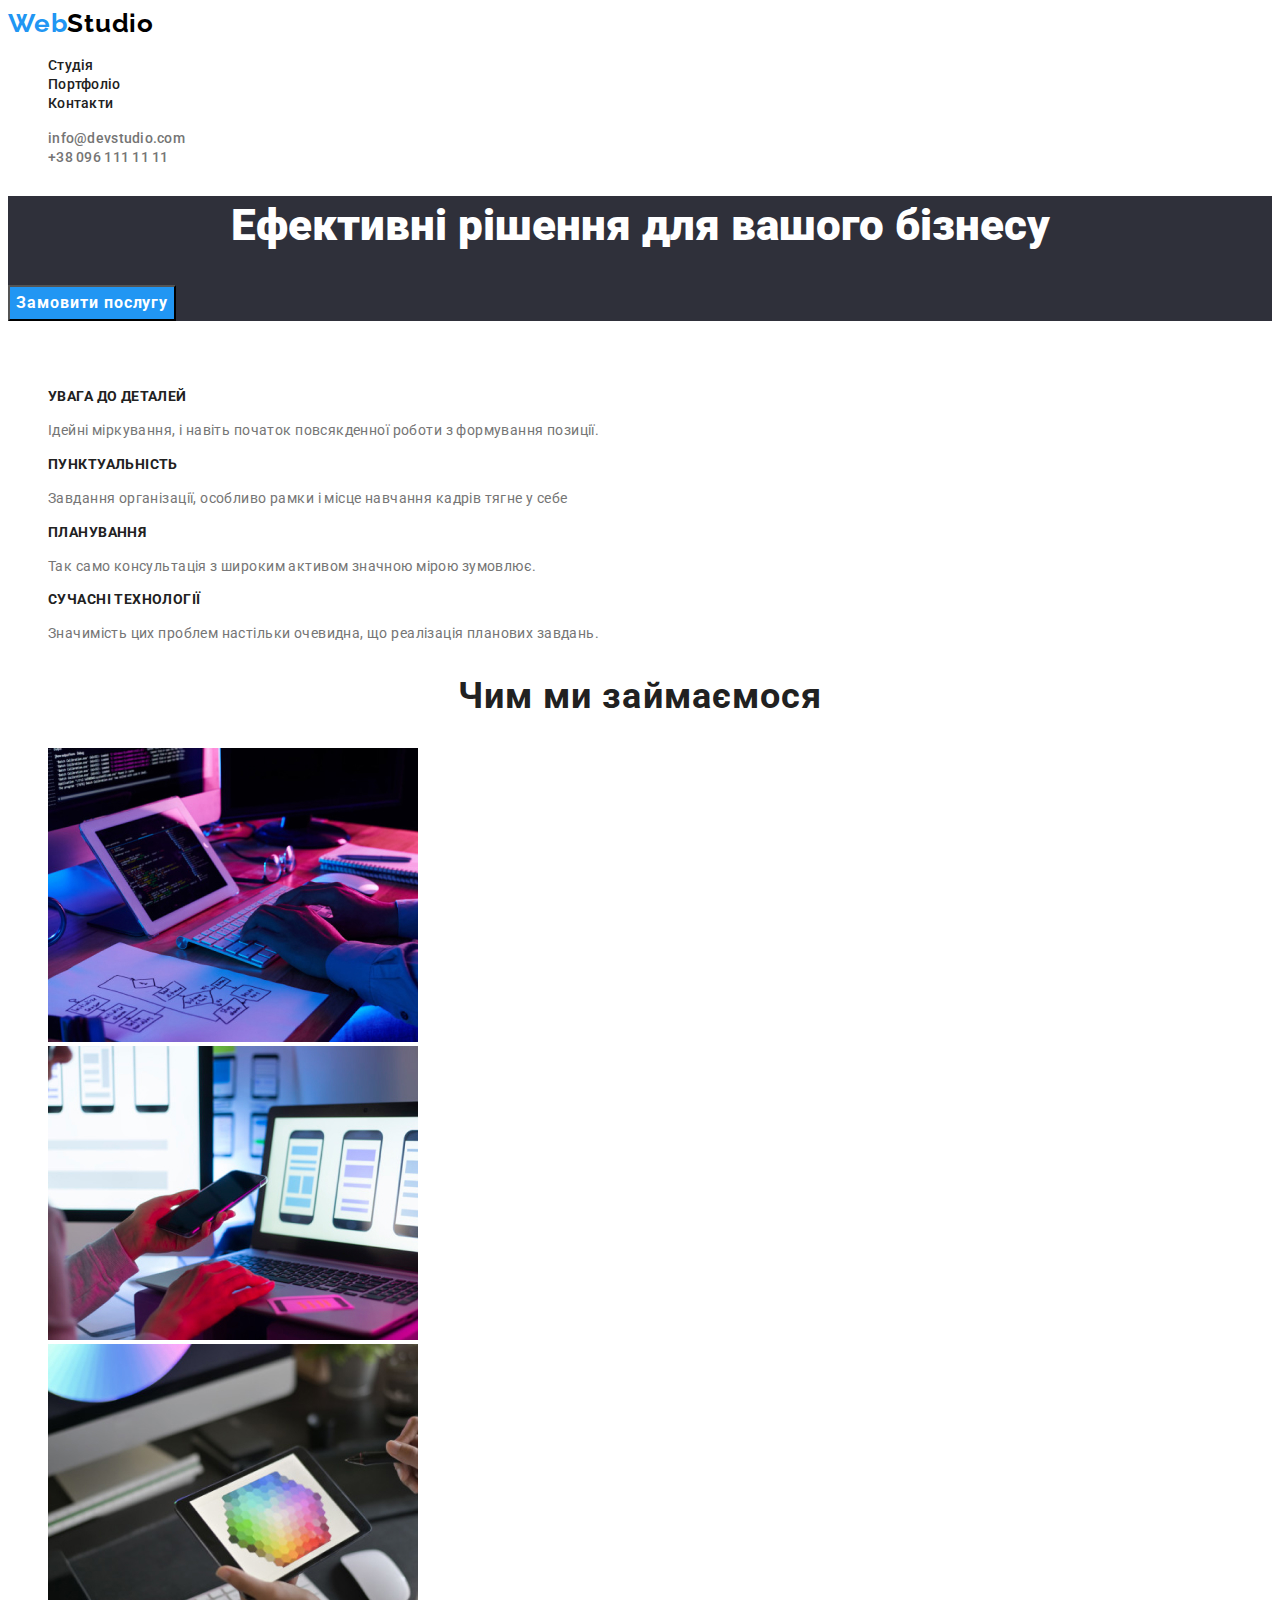
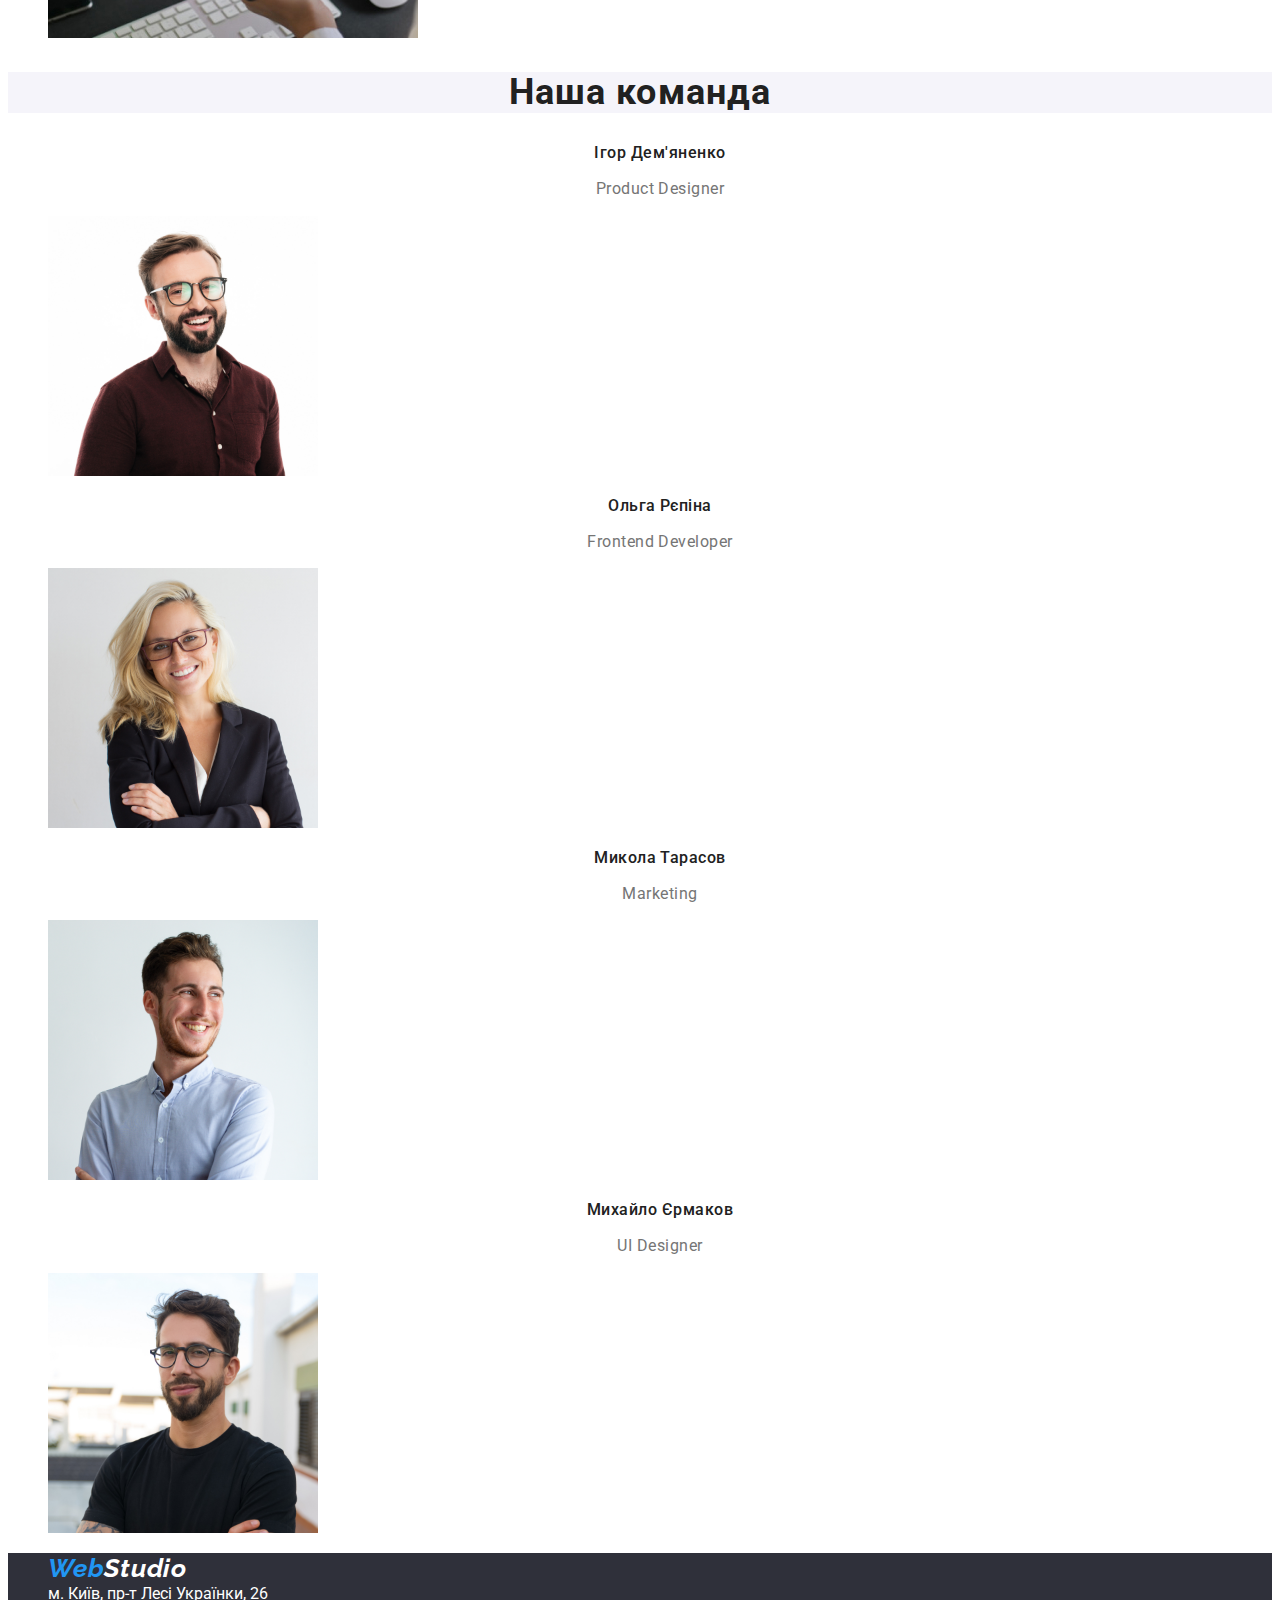
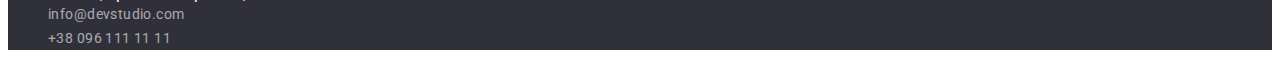
==== commit da4d62b9: "add hw-2" ====
--- a/index.html
+++ b/index.html
@@ -15,7 +15,7 @@
       <a href="./index.html" class="logo">Web<span class="header-part">Studio</span></a>
       <nav>
         <ul>
-          <li><a href="./index.html" class="nav-link activ">Студія</a></li>
+          <li><a href="./index.html" class="nav-link current">Студія</a></li>
           <li><a href="./portfolio.html" class="nav-link">Портфоліо</a></li>
           <li><a href="./index.html" class="nav-link">Контакти</a></li>
         </ul>
--- a/css/styles.css
+++ b/css/styles.css
@@ -8,12 +8,14 @@
 text-decoration: none;
 }
 
-.logo{color:#2196F3 ;
+.logo{
+    color:#2196F3 ;
     font-family: Raleway;
     font-weight: 700;
     font-size: 26px;
     line-height: 1.2;
-    letter-spacing: 0.03em 
+    letter-spacing: 0.03em;
+    text-decoration: none;
 }
 .footer-part{
     font-family: 'Raleway';
@@ -40,9 +42,19 @@
     font-size: 14px;
     line-height: 1.1;
     letter-spacing: 0.02em;
-    
-    color: #212121;}
+    color: #212121;
+    text-decoration: none;}
+    .nav-link:hover, :focus{color: #2196F3;}
 
+    .button{
+        font-family: 'Roboto';
+        font-style: normal;
+        font-weight: 700;
+        font-size: 16px;
+        line-height: 30px;
+        letter-spacing: 0.06em;
+        color: #FFFFFF;
+        background-color: #2196F3;}
 
 .header-contacts-link{
 font-family: 'Roboto';
@@ -51,18 +63,21 @@
 font-size: 14px;
 line-height: 1.1;
 letter-spacing: 0.02em;
-
+text-decoration: none;
 color: #757575;
 
 }
 
 .contacts-link{
     font-family: 'Roboto';
+    font-style: normal;
     font-size: 14px;
     line-height: 1.7;
     letter-spacing: 0.03em;
     color: rgba(255, 255, 255, 0.6);
+    text-decoration: none;
 }
+
 
 
 
@@ -75,12 +90,7 @@
     text-align: center;
     color: #FFFFFF;}
 
-.button{color: #ffffff;
-    font-family: 'Roboto';
-    font-weight: 700;
-    font-size: 16px;
-    line-height: 1.8;}
-.button{background-color: #2196F3;}
+
 
 ul{ list-style: none;}
 
@@ -143,7 +153,10 @@
 
 
 
-.addres-office{color: #ffffff;}
+.addres-office{color: #ffffff;
+font-style: normal;
+text-decoration: none;}
+.addres-office:hover,:focus{}
 
 
 
@@ -151,11 +164,8 @@
 
 
 
-.active{color: #2196F3;}
-.activ:hover, :focus {
-    color: #2196F3;
+.current:hover, .current:focus{}
 
-}
 
 .title{
     font-family: 'Roboto';
@@ -163,7 +173,8 @@
     font-size: 18px;
     line-height: 36px;
     letter-spacing: 0.06em;
-    color: #212121;}
+    color: #212121;
+    text-decoration: none;}
 
 .title-text{
     font-family: 'Roboto';
@@ -173,9 +184,14 @@
 
 
     .button-menu{
-    font-family: 'Roboto';
-    font-weight: 500;
-    font-size: 16px;
-    line-height: 1.6;
-    letter-spacing: 0.03em;
-    color: #212121;}+        font-family: 'Roboto';
+        font-style: normal;
+        font-weight: 500;
+        font-size: 16px;
+        line-height: 26px;
+        letter-spacing: 0.03em;
+        color: #212121;
+        
+        }
+
+        .portfolio-button:hover,:focus{color: #2196F3;}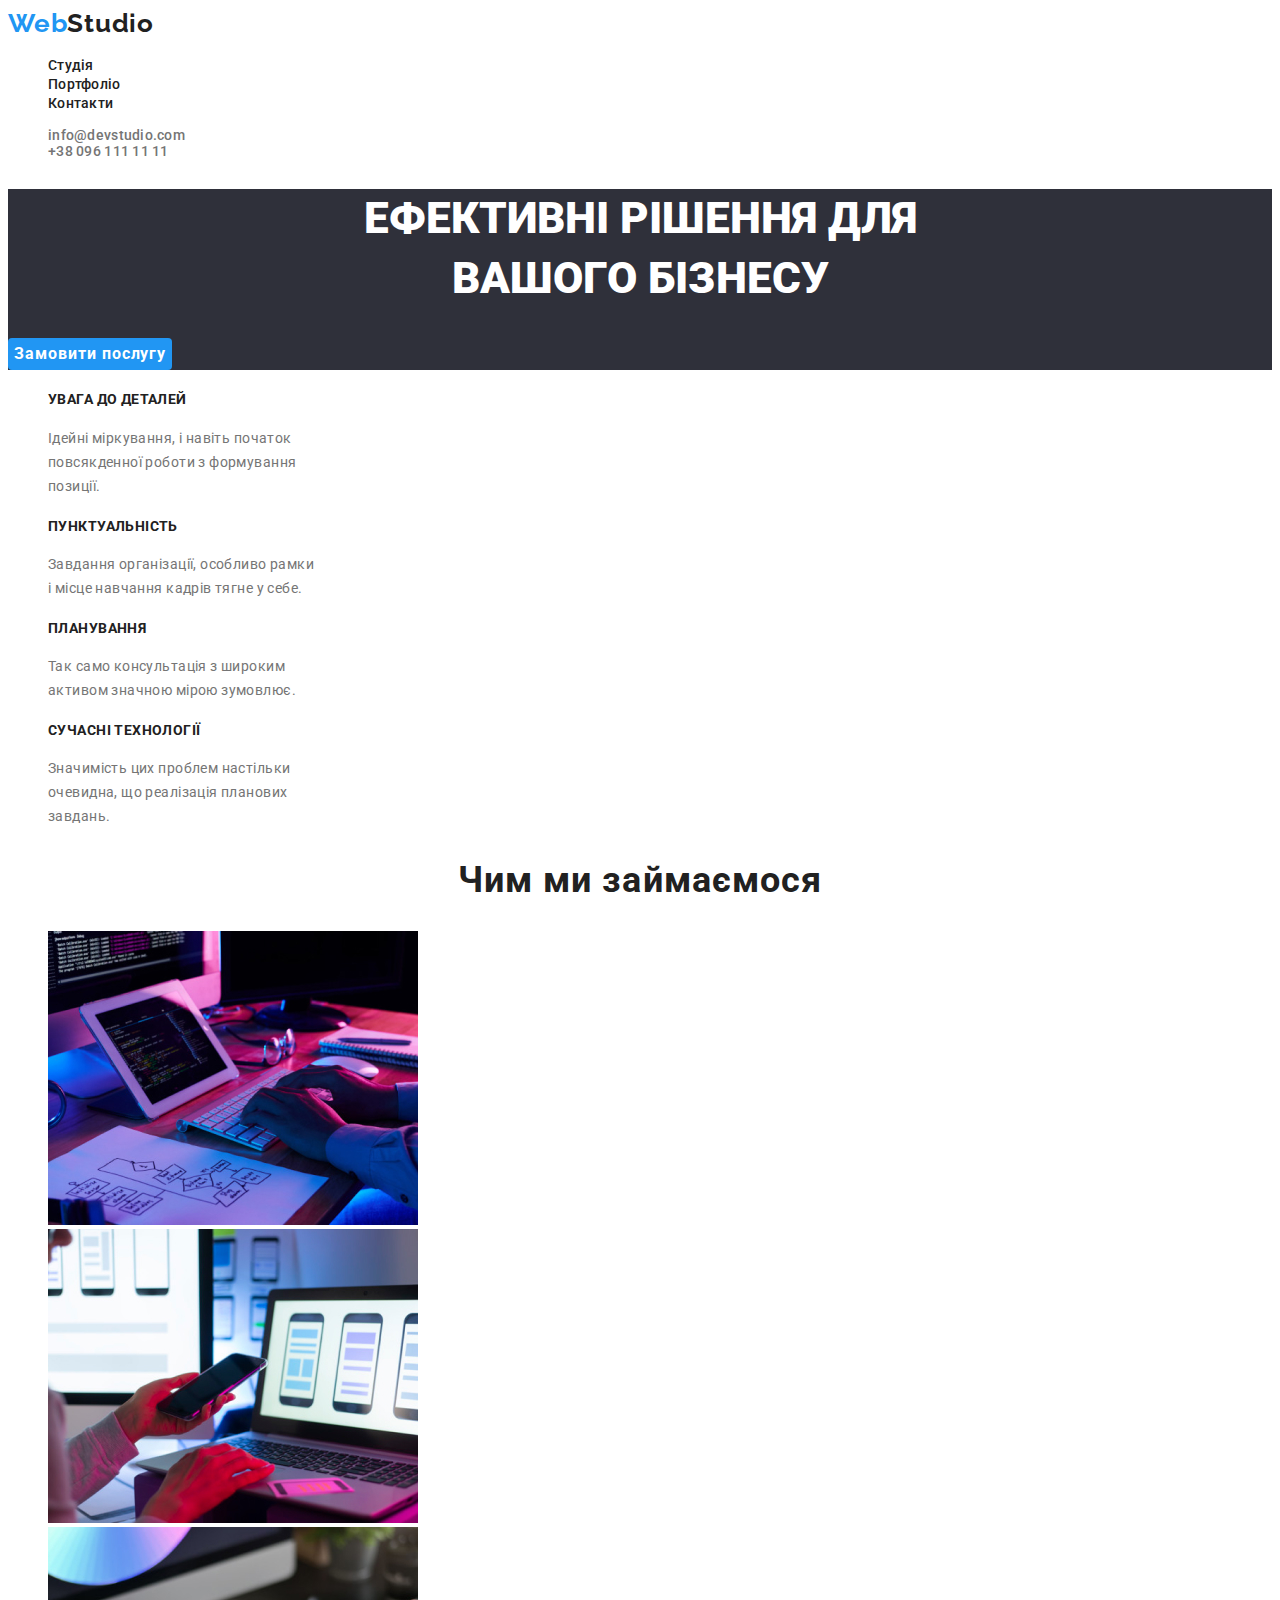
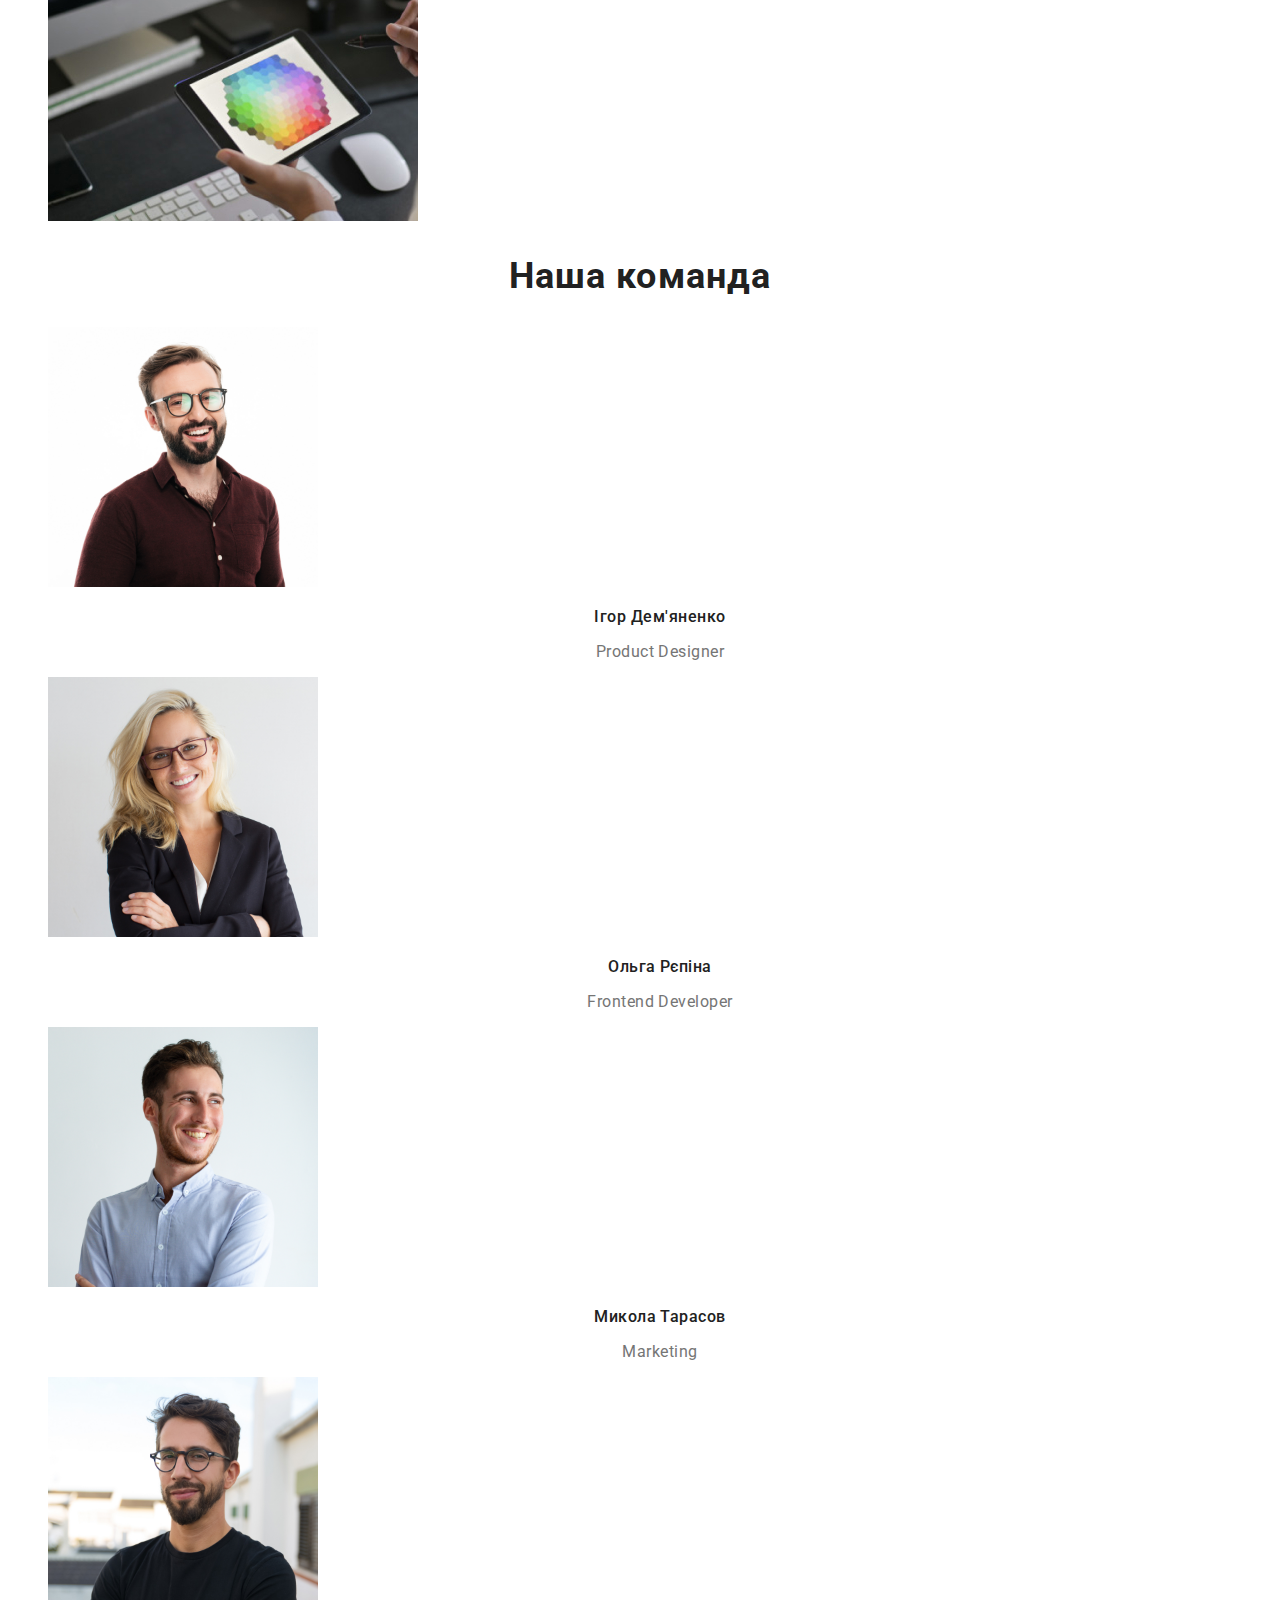
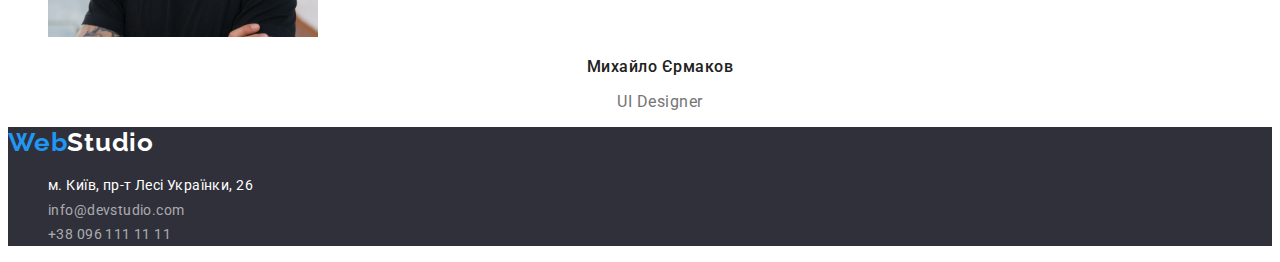
==== commit 0a61f144: "add hw-2" ====
--- a/index.html
+++ b/index.html
@@ -9,118 +9,100 @@
     <link href="https://fonts.googleapis.com/css2?family=Raleway:wght@700&family=Roboto:wght@400;500;700;900&display=swap" rel="stylesheet">
         <link rel="stylesheet" href="./css/styles.css">
   </head>
-  <body class="body">
-    <!--Шапка-->
-    <header>
-      <a href="./index.html" class="logo">Web<span class="header-part">Studio</span></a>
-      <nav>
-        <ul>
-          <li><a href="./index.html" class="nav-link current">Студія</a></li>
-          <li><a href="./portfolio.html" class="nav-link">Портфоліо</a></li>
-          <li><a href="./index.html" class="nav-link">Контакти</a></li>
+  <body>
+    <header class="header">
+      <a class="header-link" href="/"><span class="header-logo">Web</span>Studio</a>
+      <nav class="header-nav">
+        <ul class="header-list">
+          <li><a class="header-items" href="#">Студія</a></li>
+          <li><a class="header-items" href="portfolio.html">Портфоліо</a></li>
+          <li><a class="header-items" href="#">Контакти</a></li>
         </ul>
       </nav>
-      <ul>
-        <li><a href="mailto:info@devstudio.com" class="header-contacts-link">info@devstudio.com</a></li>
-        <li><a href="tell:+38 096 111 11 11" class="header-contacts-link">+38 096 111 11 11</a></li>
-      </ul>
+      <ul class="header-contacts">
+        <li><a class="header-items-contacts" href="mailto:info@devstudio.com">info@devstudio.com</a></li>
+        <li><a class="header-items-contacts" href="tel:+380961111111">+38 096 111 11 11</a></li>
+      </ul>	
     </header>
     <main>
-      <section class="header-title">
-        <h1 class="header-text">Ефективні рішення для вашого бізнесу</h1>
-        <button type="button" class="button">Замовити послугу</button>
+      <section class="hero">
+        <h1 class="hero-titel">Ефективні рішення для <br> вашого бізнесу</h1>
+        <button type="button" class="hero-btn">Замовити послугу</button>
       </section>
-      <!-- Наші переваги-->
-      <section>
-        <h2 class="advences">Наші переваги</h2>
-        <ul>
-          <li>
-            <h3 class="advences-title">УВАГА ДО ДЕТАЛЕЙ</h3>
-            <p class="advences-text">
-              Ідейні міркування, і навіть початок повсякденної роботи з
-              формування позиції.
-            </p>
+      <section class="approach">
+        <h2 class="approach-uptitel">Підхід до роботи</h2>
+        <ul class="approach-list">
+          <li class="approach-items">
+            <h3 class="approach-titel">УВАГА ДО ДЕТАЛЕЙ</h3>
+            <p class="approach-text">Ідейні міркування, і навіть початок <br> повсякденної роботи з формування <br> позиції.</p>
           </li>
-          <li>
-            <h3 class="advences-title">ПУНКТУАЛЬНІСТЬ</h3>
-            <p class="advences-text">
-              Завдання організації, особливо рамки і місце навчання кадрів тягне
-              у себе
-            </p>
+          <li class="approach-items">
+            <h3 class="approach-titel">ПУНКТУАЛЬНІСТЬ</h3>
+            <p class="approach-text">Завдання організації, особливо рамки <br> і місце навчання кадрів тягне у себе.</p>
           </li>
-          <li>
-            <h3 class="advences-title">ПЛАНУВАННЯ</h3>
-            <p class="advences-text">
-              Так само консультація з широким активом значною мірою зумовлює.
-            </p>
+          <li class="approach-items">
+            <h3 class="approach-titel">ПЛАНУВАННЯ</h3>
+            <p class="approach-text">Так само консультація з широким <br> активом значною мірою зумовлює.</p>
           </li>
-          <li>
-            <h3 class="advences-title">СУЧАСНІ ТЕХНОЛОГІЇ</h3>
-            <p class="advences-text">
-              Значимість цих проблем настільки очевидна, що реалізація планових
-              завдань.
-            </p>
+          <li class="approach-items">
+            <h3 class="approach-titel">Сучасні технології</h3>
+            <p class="approach-text">Значимість цих проблем настільки <br> очевидна, що реалізація планових <br> завдань.</p>
           </li>
         </ul>
       </section>
-
-      <!-- Чим мі займаемося -->
-      <section>
-        <h2 class="work">Чим ми займаємося</h2>
-        <ul>
-          <li>
-            <img src="./images/img.jpg" alt="робота с планшета" width="370" />
+      <section class="employment">
+        <h2 class="employment-titel">Чим ми займаємося</h2>
+        <ul class="employment-list">
+          <li class="employment-items">
+            <img class="employment-img" src="./images/img.jpg" alt="best1" width="370" height="294">
           </li>
-          <li>
-            <img src="./images/box2.jpg" alt="робота с ноутбука" width="370" />
+          <li class="employment-items">
+            <img class="employment-img" src="./images/box2.jpg" alt="best2" width="370" height="294">
           </li>
-          <li>
-            <img src="./images/box3.jpg" alt="графічний дизайн" width="370" />
+          <li class="employment-items">
+            <img class="employment-img" src="./images/box3.jpg" alt="best3" width="370" height="294">
           </li>
         </ul>
       </section>
-
-      <!-- Колектив-->
-      <section>
-        <h2 class="workers">Наша команда</h2>
-        <ul>
-          <li>
-            <h3 class="workers-squad">Ігор Дем'яненко</h3>
-            <p class="profession">Product Designer</p>
-            <img src="./images/IgorD.jpg" alt="Член команди" width="270" />
+      <section class="team">
+        <h2 class="team-uptitel">Наша команда</h2>
+        <ul class="team-list">
+          <li class="team-items">
+            <img class="team-img" src="./images/IgorD.jpg" alt="Ігор Дем'яненко" width="270" height="260">
+            <h3 class="team-titel">Ігор Дем'яненко</h3>
+            <p class="team-text">Product Designer</p>
           </li>
-          <li>
-            <h3 class="workers-squad">Ольга Рєпіна</h3>
-            <p class="profession">Frontend Developer</p>
-            <img src="./images/OlgaR.jpg" alt="Член команди" width="270" />
+          <li class="team-items">
+            <img class="team-img" src="./images/OlgaR.jpg" alt="Ольга Рєпіна" width="270" height="260">
+            <h3 class="team-titel">Ольга Рєпіна</h3>
+            <p class="team-text">Frontend Developer</p>
           </li>
-          <li>
-            <h3 class="workers-squad">Микола Тарасов</h3>
-            <p class="profession">Marketing</p>
-            <img src="./images/MikolaT.jpg" alt="Член команди" width="270" />
+          <li class="team-items">
+            <img class="team-img" src="./images/MikolaT.jpg" alt="Микола Тарасов" width="270" height="260">
+            <h3 class="team-titel">Микола Тарасов</h3>
+            <p class="team-text">Marketing</p>
           </li>
-          <li>
-            <h3 class="workers-squad">Михайло Єрмаков</h3>
-            <p class="profession">UI Designer</p>
-            <img src="./images/Mihail.jpg" alt="Член команди" width="270" />
+          <li class="team-items">
+            <img class="team-img" src="./images/Mihail.jpg" alt="Михайло Єрмаков" width="270" height="260">
+            <h3 class="team-titel">Михайло Єрмаков</h3>
+            <p class="team-text">UI Designer</p>
           </li>
         </ul>
       </section>
     </main>
     <footer class="footer">
-      <address>
-        <ul>
-          <li><a href="./index.html" class="logo">Web<span class="footer-part">Studio</span></a></li>
-          <li>
-            <a
-              href="https://www.google.com.ua/maps/place/%D0%B1%D1%83%D0%BB.+%D0%9B%D0%B5%D1%81%D0%B8+%D0%A3%D0%BA%D1%80%D0%B0%D0%B8%D0%BD%D0%BA%D0%B8,+26,+%D0%9A%D0%B8%D0%B5%D0%B2,+02000/@50.4265841,30.5361971,17z/data=!3m1!4b1!4m5!3m4!1s0x40d4cf0e033ecbe9:0x57a4dffefec77da0!8m2!3d50.4265807!4d30.5383858?hl=ru"
-              target="_blank"
-              rel="noreferrer noopener nofollow" class="addres-office"
-              >м. Київ, пр-т Лесі Українки, 26
-            </a>
+      <a class="footer-link" href="/"><span class="footer-logo">Web</span>Studio</a>
+      <address class="footer-adress">
+        <ul class="footer-list">
+          <li class="footer-items">
+            <a class="footer-nav-map" href="https://goo.gl/maps/WBBWMruhH3Dfa42q7" rel="noreferrer noopener" target="_blank">м. Київ, пр-т Лесі Українки, 26</a>
           </li>
-          <li><a href="mailto:info@devstudio.com" class="contacts-link">info@devstudio.com</a></li>
-          <li><a href="tell:+38 096 111 11 11" class="contacts-link">+38 096 111 11 11</a></li>
+          <li class="footer-items">
+            <a class="footer-nav-contacts" href="mailto:info@devstudio.com">info@devstudio.com</a>
+          </li>
+          <li class="footer-items">
+            <a class="footer-nav-contacts" href="tel:+380961111111">+38 096 111 11 11</a>
+          </li>
         </ul>
       </address>
     </footer>
--- a/css/styles.css
+++ b/css/styles.css
@@ -1,197 +1,284 @@
-
-.root{
-    --primery-text-color: #757575;
-    --title-text-color: #212121;
-}
-.body{color: #ffffff;
-font-family:Roboto, sans-serif;
-text-decoration: none;
-}
-
-.logo{
-    color:#2196F3 ;
-    font-family: Raleway;
-    font-weight: 700;
-    font-size: 26px;
-    line-height: 1.2;
-    letter-spacing: 0.03em;
-    text-decoration: none;
-}
-.footer-part{
-    font-family: 'Raleway';
-    font-weight: 700;
-    font-size: 26px;
-    line-height: 1.2;
-    letter-spacing: 0.03em;
-    color: #FFFFFF;}
-
-
-.header-part{
-    font-family: 'Raleway';
-    font-weight: 700;
-    font-size: 26px;
-    line-height: 1.2px;
-    letter-spacing: 0.03em;
-    color: #000000;}
-
-
-
-.nav-link{
-    font-family: 'Roboto';
-    font-weight: 500;
-    font-size: 14px;
-    line-height: 1.1;
-    letter-spacing: 0.02em;
-    color: #212121;
-    text-decoration: none;}
-    .nav-link:hover, :focus{color: #2196F3;}
-
-    .button{
-        font-family: 'Roboto';
-        font-style: normal;
-        font-weight: 700;
-        font-size: 16px;
-        line-height: 30px;
-        letter-spacing: 0.06em;
-        color: #FFFFFF;
-        background-color: #2196F3;}
-
-.header-contacts-link{
-font-family: 'Roboto';
-font-style: normal;
-font-weight: 500;
-font-size: 14px;
-line-height: 1.1;
-letter-spacing: 0.02em;
-text-decoration: none;
-color: #757575;
-
-}
-
-.contacts-link{
-    font-family: 'Roboto';
-    font-style: normal;
-    font-size: 14px;
-    line-height: 1.7;
-    letter-spacing: 0.03em;
-    color: rgba(255, 255, 255, 0.6);
-    text-decoration: none;
-}
-
-
-
-
-.header-title{background-color: #2F303A;}
-.header-text{
-    font-family: 'Roboto';
-    font-weight: 900;
-    font-size: 44px;
-    line-height: 1.36;
-    text-align: center;
-    color: #FFFFFF;}
-
-
-
-ul{ list-style: none;}
-
-.advences-title{
-    font-family: 'Roboto';
-    font-weight: 700;
-    font-size: 14px;
-    line-height:1.14;
-    letter-spacing: 0.03em;
-    text-transform: uppercase;
-    color: #212121;}
-
-.advences-text{
-    font-family: 'Roboto';
-    font-size: 14px;
-    line-height: 1.71;
-    letter-spacing: 0.03em;
-    color: #757575;
-    }
-
-.work{
-    font-family: 'Roboto';
-    font-weight: 700;
-    font-size: 36px;
-    line-height:1.16;
-    text-align: center;
-    letter-spacing: 0.03em;
-    color: #212121;}
-
-.workers{
-    font-family: 'Roboto';
-    font-weight: 700;
-    font-size: 36px;
-    line-height: 1.16;
-    text-align: center;
-    letter-spacing: 0.03em;
-    background-color: #F5F4FA;;
-    color: #212121;}
-
-.workers-squad{
-    font-family: 'Roboto';
-    font-weight: 500;
-    font-size: 16px;
-    line-height: 1.26;
-    text-align: center;
-    letter-spacing: 0.03em;
-    color: #212121;}
-
-.profession{
-    font-family: 'Roboto';
-    font-size: 16px;
-    line-height: 1.26;
-    text-align: center;
-    letter-spacing: 0.03em;
-    color: #757575;}
+body{
+	font-family: 'Roboto', sans-serif;
+	color: var(--contacts-color)
+}
+
+:root {
+	--brand-color: #2196F3;
+	--text-color-N1: #212121;
+	--contacts-color: #757575;
+	--hero-color:#2F303A;
+	--text-color-N2: #FFFFFF;
+	--btn-portfolio: #F5F4FA;
+
+  }
+
+/* ----------- HEADER ----------------- */
+
+
+.header-link :focus,
+.header-link :hover{
+	color: var(--brand-color);
+}
+.header-link{
+	font-family: 'Raleway';
+	font-style: normal;
+	font-weight: 700;
+	font-size: 26px;
+	line-height: 1.19;
+	letter-spacing: 0.03em;
+	text-decoration: none;
+	color: var(--text-color-N1);
+}
+.header-logo{
+	color: var(--brand-color);
+}
+
+.header-list :focus,
+.header-list :hover{
+	color: var(--brand-color);
+}
+.header-list{
+	list-style-type: none;
+}
+
+.header-items {
+	font-family: 'Roboto';
+	font-style: normal;
+	font-weight: 500;
+	font-size: 14px;
+	line-height: 1.14;
+	letter-spacing: 0.02em;
+	color: var(--text-color-N1);
+	text-decoration: none;
+}
+.header-contacts :hover,
+.header-contacts :focus{
+	color: var(--brand-color);
+}
+.header-contacts{
+	list-style-type: none;
+	font-family: 'Roboto';
+	font-style: normal;
+	font-weight: 500;
+	font-size: 14px;
+	line-height: 1.14;
+	letter-spacing: 0.02em;
+}
+
+.header-items-contacts {
+	text-decoration: none;
+	color: var(--contacts-color);
+}
+
+/* 
+------------------HERO------------------ */
+
+.hero{
+	background-color: var(--hero-color);
+}
+.hero-titel{
+	font-family: 'Roboto';
+	font-style: normal;
+	font-weight: 900;
+	font-size: 44px;
+	line-height: 1.36;
+	color: var(--text-color-N2);
+	text-align: center;
+	text-transform: uppercase;
+}
+.hero-btn{
+	font-family: 'Roboto';
+	font-style: normal;
+	font-weight: 700;
+	font-size: 16px;
+	line-height: 1.875;
+	display: flex;
+	align-items: center;
+	text-align: center;
+	letter-spacing: 0.06em;
+	color: var(--text-color-N2);
+	background-color: var(--brand-color);
+	border: 0;
+	border-radius: 4px;
+	cursor: pointer;
+}
+
+/* 
+-------------------APPROACH---------------------- */
+
+.approach-uptitel{
+	display: none;
+}
+.approach-items{
+	list-style-type: none;
+}
+.approach-titel{
+	font-family: 'Roboto';
+	font-style: normal;
+	font-weight: 700;
+	font-size: 14px;
+	line-height: 1.875;
+	letter-spacing: 0.03em;
+	text-transform: uppercase;
+	color: var(--text-color-N1);
+}
+.approach-text{
+	font-family: 'Roboto';
+	font-style: normal;
+	font-weight: 400;
+	font-size: 14px;
+	line-height: 1.714;
+	letter-spacing: 0.03em;
+	color: var(--contacts-color);
+}
+
+/* ------------EEPLOYMENT----------------- */
+
+.employment-titel{
+	font-family: 'Roboto';
+	font-style: normal;
+	font-weight: 700;
+	font-size: 36px;
+	line-height: 1.17;
+	text-align: center;
+	letter-spacing: 0.03em;
+	text-align: center;
+	color: var(--text-color-N1);
+}
+.employment-list{
+	list-style-type: none;
+}
+
+/* --------------------TEAM---------------------------- */
+.team-uptitel{
+	font-family: 'Roboto';
+	font-style: normal;
+	font-weight: 700;
+	font-size: 36px;
+	line-height: 1.17;
+	text-align: center;
+	letter-spacing: 0.03em;
+	text-align: center;
+	color: var(--text-color-N1)
+}
+.team-list{
+	list-style-type: none;
+}
+
+.team-titel{
+	font-family: 'Roboto';
+	font-style: normal;
+	font-weight: 500;
+	font-size: 16px;
+	line-height: 1.19;
+	text-align: center;
+	letter-spacing: 0.03em;
+	color: var(--text-color-N1);
+}
+.team-text{
+	font-family: 'Roboto';
+	font-style: normal;
+	font-weight: 400;
+	font-size: 16px;
+	line-height: 1.19;
+	text-align: center;
+	letter-spacing: 0.03em;
+	color: var(--contacts-color);
+}
+
+/* ---------------------FOOTER------------------------------ */
 
 .footer{
-    background-color: #2F303A;
-}
-
-
-
-.addres-office{color: #ffffff;
-font-style: normal;
-text-decoration: none;}
-.addres-office:hover,:focus{}
-
-
-
-
-
-
-
-.current:hover, .current:focus{}
-
-
-.title{
-    font-family: 'Roboto';
-    font-weight: 700;
-    font-size: 18px;
-    line-height: 36px;
-    letter-spacing: 0.06em;
-    color: #212121;
-    text-decoration: none;}
-
-.title-text{
-    font-family: 'Roboto';
-    font-size: 16px;
-    line-height: 1.8;
-    color: #757575;}
-
-
-    .button-menu{
-        font-family: 'Roboto';
-        font-style: normal;
-        font-weight: 500;
-        font-size: 16px;
-        line-height: 26px;
-        letter-spacing: 0.03em;
-        color: #212121;
-        
-        }
-
-        .portfolio-button:hover,:focus{color: #2196F3;}+	background-color: var(--hero-color);
+}
+.footer-link{
+	font-family: 'Raleway';
+	font-style: normal;
+	font-weight: 700;
+	font-size: 26px;
+	line-height: 1.19;
+	letter-spacing: 0.03em;
+	text-decoration: none;
+	color: var(--text-color-N2);
+}
+.footer-logo{
+	color: var(--brand-color);
+}
+.footer-list :hover,
+.footer-list :focus{
+	color: var(--brand-color);
+}
+.footer-items{
+	list-style-type: none;
+}
+.footer-nav-map{
+	font-family: 'Roboto';
+	font-style: normal;
+	font-weight: 400;
+	font-size: 14px;
+	line-height: 1.71;
+	letter-spacing: 0.03em;
+	color: var(--text-color-N2);
+	text-decoration: none;
+}
+.footer-nav-contacts{
+	font-family: 'Roboto';
+	font-style: normal;
+	font-weight: 400;
+	font-size: 14px;
+	line-height: 24px;
+	letter-spacing: 0.03em;
+	color: rgba(255, 255, 255, 0.6);
+	text-decoration: none;
+}
+
+
+.portfolio-uptitel{
+	display: none;
+}
+.portfolio-list-btn{
+	list-style-type: none;
+}
+.portfolio-items-btn :focus,
+.portfolio-items-btn :hover{
+	color: var(--btn-portfolio);
+	background-color: var(--brand-color);
+}
+
+.portfolio-btn{
+	font-family: 'Roboto';
+	font-style: normal;
+	font-weight: 500;
+	font-size: 16px;
+	line-height: 1.625;
+	text-align: center;
+	letter-spacing: 0.03em;
+	color: var(--text-color-N1);
+	background: var(--btn-portfolio);
+	border-radius: 4px;	
+	border: 0;
+	cursor: pointer;
+}
+.portfolio-list-about{
+	list-style-type: none;
+}
+.portfolio-titel{
+	font-family: 'Roboto';
+	font-style: normal;
+	font-weight: 700;
+	font-size: 18px;
+	line-height: 2;
+	letter-spacing: 0.06em;
+	color: var(--text-color-N1);
+}
+.portfolio-text{
+	font-family: 'Roboto';
+	font-style: normal;
+	font-weight: 400;
+	font-size: 16px;
+	line-height: 1.875;
+	letter-spacing: 0.03em;
+	color: var(--contacts-color);
+
+}